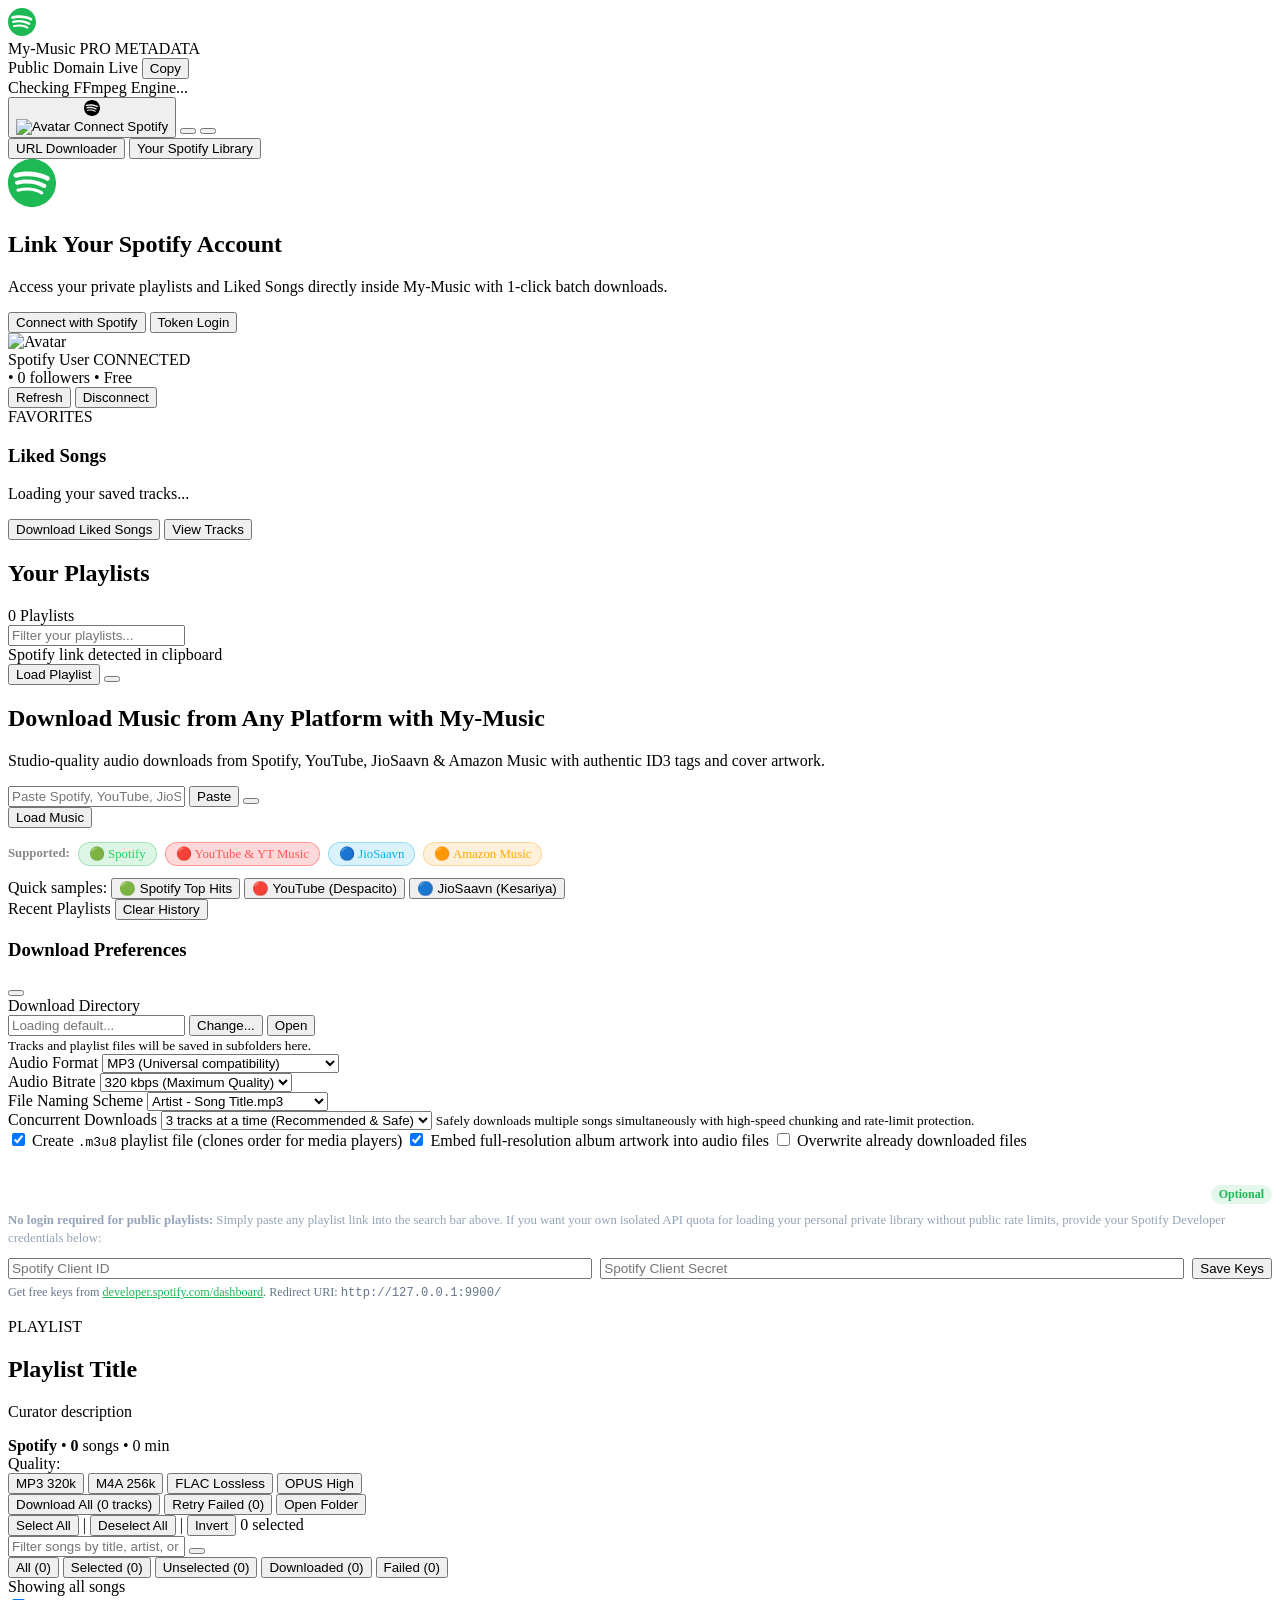
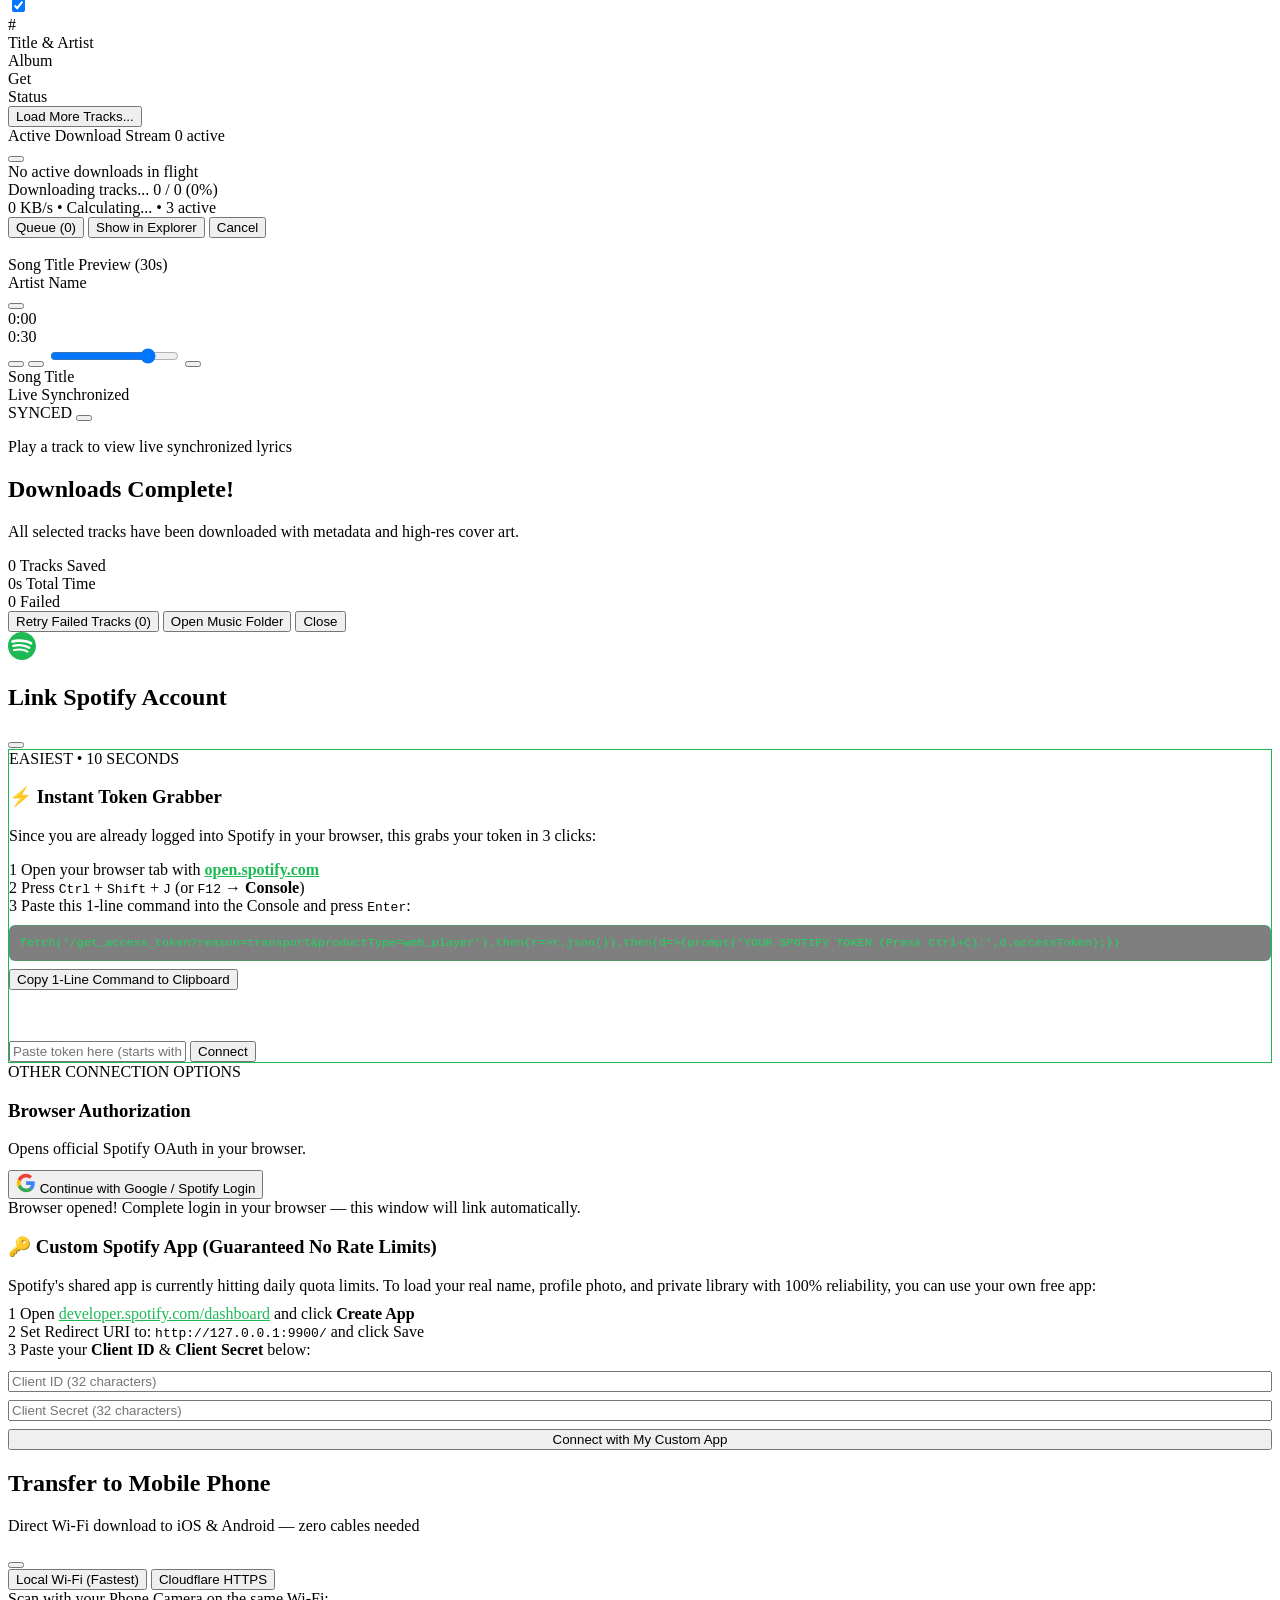
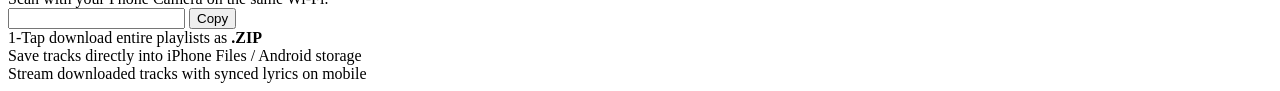
==== frontend/index.html @ ea365c28 "Add custom Spotify Developer credential settings and public playlist rate-limit bypass" ====
<!DOCTYPE html>
<html lang="en">
<head>
  <meta charset="UTF-8">
  <meta name="viewport" content="width=device-width, initial-scale=1.0">
  <title>My-Music — Studio-Grade Music & Playlist Downloader</title>
  <link rel="icon" type="image/jpeg" href="/static/logo.jpg">
  <link rel="stylesheet" href="/static/style.css">
  <link rel="preconnect" href="https://fonts.googleapis.com">
  <link rel="preconnect" href="https://fonts.gstatic.com" crossorigin>
  <link href="https://fonts.googleapis.com/css2?family=Inter:wght@400;500;600;700;800&display=swap" rel="stylesheet">
  <!-- Lucide Icons -->
  <script src="https://unpkg.com/lucide@0.460.0" defer></script>
</head>
<body>
  <div class="app-container">
    
    <!-- Top Navigation Bar -->
    <header class="navbar">
      <div class="brand">
        <div class="brand-icon">
          <svg viewBox="0 0 24 24" width="28" height="28" fill="#1DB954">
            <path d="M12 0C5.373 0 0 5.373 0 12s5.373 12 12 12 12-5.373 12-12S18.627 0 12 0zm5.521 17.34c-.24.37-.73.49-1.1.25-3.01-1.84-6.8-2.26-11.26-1.24-.42.1-.84-.16-.94-.58-.1-.42.16-.84.58-.94 4.88-1.12 9.07-.64 12.47 1.41.37.24.49.73.25 1.1zm1.48-3.31c-.3.46-.92.61-1.38.31-3.46-2.13-8.73-2.75-12.82-1.51-.52.16-1.07-.14-1.23-.66-.16-.52.14-1.07.66-1.23 4.67-1.42 10.49-.72 14.46 1.71.46.3.61.92.31 1.38zm.13-3.45C15.02 8.35 8.24 8.12 4.3 9.32c-.63.19-1.3-.17-1.49-.8-.19-.63.17-1.3.8-1.49 4.54-1.38 12.01-1.11 16.66 1.65.57.34.76 1.08.42 1.65-.34.57-1.08.76-1.65.42z"/>
          </svg>
        </div>
        <div class="brand-text">
          <span class="brand-title">My-Music</span>
          <span class="brand-badge">PRO METADATA</span>
        </div>
      </div>

      <div class="nav-status">
        <div id="public-url-badge" class="status-pill ready hidden" title="Public domain accessible from any device">
          <i data-lucide="globe"></i>
          <span id="public-url-text">Public Domain Live</span>
          <button type="button" id="btn-copy-public-url" class="btn-text-action" title="Copy Public URL">Copy</button>
        </div>
        <div id="ffmpeg-badge" class="status-pill">
          <span class="status-dot"></span>
          <span id="ffmpeg-status-text">Checking FFmpeg Engine...</span>
        </div>
        <button id="btn-spotify-account" class="btn-spotify-pill" title="Spotify Account" aria-label="Spotify Account">
          <div class="spotify-pill-icon">
            <svg viewBox="0 0 24 24" width="16" height="16" fill="currentColor">
              <path d="M12 0C5.373 0 0 5.373 0 12s5.373 12 12 12 12-5.373 12-12S18.627 0 12 0zm5.521 17.34c-.24.37-.73.49-1.1.25-3.01-1.84-6.8-2.26-11.26-1.24-.42.1-.84-.16-.94-.58-.1-.42.16-.84.58-.94 4.88-1.12 9.07-.64 12.47 1.41.37.24.49.73.25 1.1zm1.48-3.31c-.3.46-.92.61-1.38.31-3.46-2.13-8.73-2.75-12.82-1.51-.52.16-1.07-.14-1.23-.66-.16-.52.14-1.07.66-1.23 4.67-1.42 10.49-.72 14.46 1.71.46.3.61.92.31 1.38zm.13-3.45C15.02 8.35 8.24 8.12 4.3 9.32c-.63.19-1.3-.17-1.49-.8-.19-.63.17-1.3.8-1.49 4.54-1.38 12.01-1.11 16.66 1.65.57.34.76 1.08.42 1.65-.34.57-1.08.76-1.65.42z"/>
            </svg>
          </div>
          <img id="spotify-nav-avatar" class="spotify-nav-avatar hidden" src="" alt="Avatar" />
          <span id="spotify-user-name">Connect Spotify</span>
        </button>
        <button id="btn-mobile-transfer" class="btn-icon" title="Transfer to Mobile via QR" aria-label="Transfer to Mobile">
          <i data-lucide="smartphone"></i>
        </button>
        <button id="btn-settings-toggle" class="btn-icon" title="Preferences" aria-label="Preferences">
          <i data-lucide="settings"></i>
        </button>
      </div>
    </header>

    <!-- Main Content Area -->
    <main class="main-content">

      <!-- Navigation Tabs (Search vs Library) -->
      <div class="nav-tabs-wrapper">
        <div class="nav-tabs">
          <button type="button" id="tab-search" class="nav-tab active">
            <i data-lucide="search"></i> URL Downloader
          </button>
          <button type="button" id="tab-library" class="nav-tab">
            <i data-lucide="library"></i> Your Spotify Library
            <span id="library-status-badge" class="badge-dot hidden"></span>
          </button>
        </div>
      </div>

      <!-- Spotify Library Dashboard Section -->
      <section id="library-section" class="library-section hidden">
        <!-- Logged Out View -->
        <div id="library-logged-out" class="library-card-auth card">
          <div class="auth-card-icon">
            <svg viewBox="0 0 24 24" width="48" height="48" fill="#1DB954">
              <path d="M12 0C5.373 0 0 5.373 0 12s5.373 12 12 12 12-5.373 12-12S18.627 0 12 0zm5.521 17.34c-.24.37-.73.49-1.1.25-3.01-1.84-6.8-2.26-11.26-1.24-.42.1-.84-.16-.94-.58-.1-.42.16-.84.58-.94 4.88-1.12 9.07-.64 12.47 1.41.37.24.49.73.25 1.1zm1.48-3.31c-.3.46-.92.61-1.38.31-3.46-2.13-8.73-2.75-12.82-1.51-.52.16-1.07-.14-1.23-.66-.16-.52.14-1.07.66-1.23 4.67-1.42 10.49-.72 14.46 1.71.46.3.61.92.31 1.38zm.13-3.45C15.02 8.35 8.24 8.12 4.3 9.32c-.63.19-1.3-.17-1.49-.8-.19-.63.17-1.3.8-1.49 4.54-1.38 12.01-1.11 16.66 1.65.57.34.76 1.08.42 1.65-.34.57-1.08.76-1.65.42z"/>
            </svg>
          </div>
          <h2 class="auth-card-title">Link Your Spotify Account</h2>
          <p class="auth-card-desc">Access your private playlists and Liked Songs directly inside My-Music with 1-click batch downloads.</p>
          <div class="auth-card-actions">
            <button type="button" id="btn-library-connect" class="btn btn-spotify btn-large">
              <i data-lucide="log-in"></i> Connect with Spotify
            </button>
            <button type="button" id="btn-library-manual-auth" class="btn btn-secondary">
              <i data-lucide="key"></i> Token Login
            </button>
          </div>
        </div>

        <!-- Logged In Library View -->
        <div id="library-logged-in" class="library-dashboard hidden">
          <!-- User Profile Banner -->
          <div class="user-profile-banner card">
            <div class="user-profile-left">
              <img id="user-avatar" class="user-avatar" src="" alt="Avatar" />
              <div class="user-meta">
                <div class="user-name-row">
                  <span id="user-display-name" class="user-display-name">Spotify User</span>
                  <span id="user-badge" class="badge-status-green">CONNECTED</span>
                </div>
                <div class="user-submeta">
                  <span id="user-email"></span>
                  <span class="meta-dot">•</span>
                  <span id="user-followers">0 followers</span>
                  <span class="meta-dot">•</span>
                  <span id="user-product" class="badge-mini">Free</span>
                </div>
              </div>
            </div>
            <div class="user-profile-actions">
              <button type="button" id="btn-refresh-library" class="btn btn-secondary btn-sm" title="Refresh Library">
                <i data-lucide="refresh-cw"></i> Refresh
              </button>
              <button type="button" id="btn-spotify-logout" class="btn btn-outline-danger btn-sm" title="Disconnect Account">
                <i data-lucide="log-out"></i> Disconnect
              </button>
            </div>
          </div>

          <!-- Liked Songs Spotlight Card -->
          <div class="liked-songs-card card">
            <div class="liked-songs-glow"></div>
            <div class="liked-songs-content">
              <div class="liked-songs-icon-box">
                <i data-lucide="heart" class="liked-heart-icon"></i>
              </div>
              <div class="liked-songs-info">
                <span class="liked-badge">FAVORITES</span>
                <h3 class="liked-title">Liked Songs</h3>
                <p id="liked-count-text" class="liked-desc">Loading your saved tracks...</p>
              </div>
            </div>
            <div class="liked-songs-actions">
              <button type="button" id="btn-download-liked" class="btn btn-spotify btn-large" title="Download all Liked Songs">
                <i data-lucide="arrow-down-circle"></i> Download Liked Songs
              </button>
              <button type="button" id="btn-inspect-liked" class="btn btn-secondary" title="View track list">
                <i data-lucide="list"></i> View Tracks
              </button>
            </div>
          </div>

          <!-- User Playlists Section -->
          <div class="library-playlists-header">
            <div class="section-heading">
              <h2 class="library-section-title">Your Playlists</h2>
              <span id="library-playlists-count" class="badge-pill">0 Playlists</span>
            </div>
            <div class="library-search-box">
              <i data-lucide="search" class="lib-search-icon"></i>
              <input type="text" id="library-filter-input" placeholder="Filter your playlists..." />
            </div>
          </div>

          <!-- Playlists Grid -->
          <div id="library-playlists-grid" class="library-playlists-grid">
            <!-- Dynamically populated -->
          </div>
        </div>
      </section>

      <!-- Input Section -->
      <section id="search-section" class="search-section">
        <!-- Auto-Detected Clipboard Banner -->
        <div id="clipboard-banner" class="clipboard-banner card hidden">
          <div class="clipboard-banner-left">
            <i data-lucide="sparkles" class="clipboard-icon"></i>
            <div class="clipboard-banner-text-col">
              <span class="clipboard-title">Spotify link detected in clipboard</span>
              <span id="clipboard-url-preview" class="clipboard-url"></span>
            </div>
          </div>
          <div class="clipboard-banner-actions">
            <button type="button" id="btn-clipboard-load" class="btn btn-primary btn-sm">
              <i data-lucide="arrow-down-circle"></i> Load Playlist
            </button>
            <button type="button" id="btn-clipboard-dismiss" class="btn-icon btn-sm" title="Dismiss" aria-label="Dismiss notification">
              <i data-lucide="x"></i>
            </button>
          </div>
        </div>

        <div class="search-box-card">
          <h1 class="search-headline">Download Music from Any Platform with My-Music</h1>
          <p class="search-subhead">Studio-quality audio downloads from Spotify, YouTube, JioSaavn & Amazon Music with authentic ID3 tags and cover artwork.</p>
          
          <form id="fetch-form" class="url-input-container">
            <div class="input-wrapper">
              <i data-lucide="link" class="input-icon"></i>
              <input 
                type="text" 
                id="playlist-url" 
                placeholder="Paste Spotify, YouTube, JioSaavn, or Amazon Music link..."
                autocomplete="off"
                aria-label="Spotify, YouTube, JioSaavn, or Amazon Music link"
                required
              />
              <button type="button" id="btn-paste-clipboard" class="btn-input-action" title="Paste Music URL from Clipboard">
                <i data-lucide="clipboard"></i> Paste
              </button>
              <button type="button" id="btn-clear-url" class="btn-clear hidden" title="Clear">
                <i data-lucide="x"></i>
              </button>
            </div>
            <button type="submit" id="btn-fetch" class="btn btn-primary">
              <span class="btn-text">Load Music</span>
              <div class="spinner hidden" id="fetch-spinner"></div>
            </button>
          </form>

          <div class="supported-platforms-bar" style="display: flex; gap: 8px; flex-wrap: wrap; margin-top: 14px; align-items: center; font-size: 0.8rem; color: #888;">
            <span style="font-weight: 600;">Supported:</span>
            <span class="platform-chip" style="background: rgba(29, 185, 84, 0.15); color: #1ed760; border: 1px solid rgba(29, 185, 84, 0.3); padding: 3px 10px; border-radius: 12px; font-weight: 500;">🟢 Spotify</span>
            <span class="platform-chip" style="background: rgba(255, 0, 0, 0.15); color: #ff5555; border: 1px solid rgba(255, 0, 0, 0.3); padding: 3px 10px; border-radius: 12px; font-weight: 500;">🔴 YouTube & YT Music</span>
            <span class="platform-chip" style="background: rgba(0, 168, 225, 0.15); color: #00b4f0; border: 1px solid rgba(0, 168, 225, 0.3); padding: 3px 10px; border-radius: 12px; font-weight: 500;">🔵 JioSaavn</span>
            <span class="platform-chip" style="background: rgba(255, 153, 0, 0.15); color: #ffaa00; border: 1px solid rgba(255, 153, 0, 0.3); padding: 3px 10px; border-radius: 12px; font-weight: 500;">🟠 Amazon Music</span>
          </div>

          <div class="quick-examples" style="margin-top: 12px;">
            <span>Quick samples:</span>
            <button type="button" class="btn-chip" data-url="https://open.spotify.com/playlist/37i9dQZF1DXcBWIGoYBM5M">🟢 Spotify Top Hits</button>
            <button type="button" class="btn-chip" data-url="https://www.youtube.com/watch?v=kJQP7kiw5Fk">🔴 YouTube (Despacito)</button>
            <button type="button" class="btn-chip" data-url="https://www.jiosaavn.com/album/kesariya-lofi-flip/Oi120RPXw-E_">🔵 JioSaavn (Kesariya)</button>
          </div>

          <!-- Recent Playlists History -->
          <div id="recent-section" class="recent-section hidden">
            <div class="recent-header">
              <span class="recent-title"><i data-lucide="history"></i> Recent Playlists</span>
              <button type="button" id="btn-clear-recent" class="btn-text-action">Clear History</button>
            </div>
            <div id="recent-grid" class="recent-grid">
              <!-- Dynamically populated from localStorage -->
            </div>
          </div>
        </div>
      </section>

      <!-- Preferences / Settings Panel (Collapsible) -->
      <section id="settings-panel" class="settings-panel card hidden">
        <div class="settings-header">
          <h3><i data-lucide="sliders"></i> Download Preferences</h3>
          <button id="btn-close-settings" class="btn-icon" title="Close Settings" aria-label="Close Settings"><i data-lucide="x"></i></button>
        </div>
        <div class="settings-grid">
          <div class="form-group">
            <label for="setting-outdir">Download Directory</label>
            <div class="dir-picker-row">
              <input type="text" id="setting-outdir" placeholder="Loading default..." />
              <button type="button" id="btn-browse-folder" class="btn btn-secondary" title="Pick destination folder with Windows dialog">
                <i data-lucide="folder-search"></i> Change...
              </button>
              <button type="button" id="btn-open-dir" class="btn btn-secondary" title="Reveal in Windows Explorer">
                <i data-lucide="folder-open"></i> Open
              </button>
            </div>
            <small>Tracks and playlist files will be saved in subfolders here.</small>
          </div>

          <div class="form-group">
            <label for="setting-format">Audio Format</label>
            <select id="setting-format">
              <option value="mp3" selected>MP3 (Universal compatibility)</option>
              <option value="m4a">M4A / AAC (Apple & Mobile friendly)</option>
              <option value="flac">FLAC (Lossless Source)</option>
              <option value="opus">OPUS (Modern & efficient)</option>
            </select>
          </div>

          <div class="form-group">
            <label for="setting-bitrate">Audio Bitrate</label>
            <select id="setting-bitrate">
              <option value="320" selected>320 kbps (Maximum Quality)</option>
              <option value="256">256 kbps (High Quality)</option>
              <option value="192">192 kbps (Standard Quality)</option>
              <option value="128">128 kbps (Compact)</option>
            </select>
          </div>

          <div class="form-group">
            <label for="setting-naming">File Naming Scheme</label>
            <select id="setting-naming">
              <option value="{artist} - {title}" selected>Artist - Song Title.mp3</option>
              <option value="{track_number} - {artist} - {title}">01 - Artist - Song Title.mp3</option>
            </select>
          </div>

          <div class="form-group">
            <label for="setting-concurrency">Concurrent Downloads</label>
            <select id="setting-concurrency">
              <option value="1">1 track at a time (Sequential)</option>
              <option value="2">2 tracks at a time</option>
              <option value="3" selected>3 tracks at a time (Recommended & Safe)</option>
              <option value="4">4 tracks at a time (Fast)</option>
              <option value="5">5 tracks at a time (Very Fast)</option>
              <option value="6">6 tracks at a time (Ultra Fast)</option>
            </select>
            <small>Safely downloads multiple songs simultaneously with high-speed chunking and rate-limit protection.</small>
          </div>
        </div>

        <div class="settings-toggles">
          <label class="checkbox-label">
            <input type="checkbox" id="toggle-m3u8" checked>
            <span>Create <code>.m3u8</code> playlist file (clones order for media players)</span>
          </label>
          <label class="checkbox-label">
            <input type="checkbox" id="toggle-artwork" checked>
            <span>Embed full-resolution album artwork into audio files</span>
          </label>
          <label class="checkbox-label">
            <input type="checkbox" id="toggle-overwrite">
            <span>Overwrite already downloaded files</span>
          </label>
        </div>
        <!-- Spotify Developer API Credentials (Optional - Bypasses Rate Limits) -->
        <div class="settings-credentials-section" style="margin-top: 18px; padding-top: 16px; border-top: 1px solid rgba(255, 255, 255, 0.08);">
          <div style="display: flex; align-items: center; justify-content: space-between; margin-bottom: 8px;">
            <label style="font-weight: 600; font-size: 0.92rem; color: #fff; display: flex; align-items: center; gap: 6px;">
              <i data-lucide="key" style="width: 16px; height: 16px; color: #1db954;"></i> Custom Spotify Developer Credentials
            </label>
            <span style="font-size: 0.75rem; color: #1db954; background: rgba(29, 185, 84, 0.12); padding: 2px 8px; border-radius: 12px; font-weight: 600;">Optional</span>
          </div>
          <p style="font-size: 0.8rem; color: #94a3b8; margin: 0 0 10px; line-height: 1.4;">
            <strong>No login required for public playlists:</strong> Simply paste any playlist link into the search bar above. If you want your own isolated API quota for loading your personal private library without public rate limits, provide your Spotify Developer credentials below:
          </p>
          <div style="display: grid; grid-template-columns: 1fr 1fr auto; gap: 8px; align-items: center;">
            <input type="text" id="setting-spotify-client-id" placeholder="Spotify Client ID" autocomplete="off" style="font-size: 0.85rem;" />
            <input type="password" id="setting-spotify-client-secret" placeholder="Spotify Client Secret" autocomplete="off" style="font-size: 0.85rem;" />
            <button type="button" id="btn-save-spotify-creds" class="btn btn-secondary btn-sm" style="white-space: nowrap;">
              <i data-lucide="check"></i> Save Keys
            </button>
          </div>
          <small style="display: block; margin-top: 6px; color: #64748b; font-size: 0.76rem;">
            Get free keys from <a href="https://developer.spotify.com/dashboard" target="_blank" style="color: #1db954; text-decoration: underline;">developer.spotify.com/dashboard</a>. Redirect URI: <code>http://127.0.0.1:9900/</code>
          </small>
        </div>
      </section>

      <!-- Skeleton Shimmer Loading Placeholder -->
      <section id="skeleton-section" class="skeleton-section card hidden">
        <div class="skeleton-header">
          <div class="skeleton-box skeleton-cover shimmer"></div>
          <div class="skeleton-meta">
            <div class="skeleton-box skeleton-badge shimmer"></div>
            <div class="skeleton-box skeleton-title shimmer"></div>
            <div class="skeleton-box skeleton-desc shimmer"></div>
            <div class="skeleton-box skeleton-meta-row shimmer"></div>
          </div>
        </div>
        <div class="skeleton-tracks">
          <div class="skeleton-row shimmer"></div>
          <div class="skeleton-row shimmer"></div>
          <div class="skeleton-row shimmer"></div>
          <div class="skeleton-row shimmer"></div>
          <div class="skeleton-row shimmer"></div>
        </div>
      </section>

      <!-- Playlist Preview & Track List Section -->
      <section id="playlist-section" class="playlist-section hidden">
        
        <!-- Playlist Banner Header -->
        <div class="playlist-header card">
          <div class="playlist-cover-wrapper">
            <img id="pl-cover" src="data:image/svg+xml,%3Csvg xmlns='http://www.w3.org/2000/svg' width='1' height='1'%3E%3C/svg%3E" alt="Cover Artwork" class="playlist-cover" />
            <div class="cover-overlay">
              <i data-lucide="music"></i>
            </div>
          </div>
          
          <div class="playlist-info">
            <span id="pl-type" class="pl-type-badge">PLAYLIST</span>
            <h2 id="pl-title" class="pl-title">Playlist Title</h2>
            <p id="pl-desc" class="pl-desc">Curator description</p>
            
            <div class="pl-meta">
              <span class="author"><i data-lucide="user"></i> <strong id="pl-author">Spotify</strong></span>
              <span class="separator">•</span>
              <span class="count"><i data-lucide="list-music"></i> <strong id="pl-count">0</strong> songs</span>
              <span class="separator">•</span>
              <span class="duration"><i data-lucide="clock"></i> <span id="pl-duration">0 min</span></span>
            </div>

            <!-- Quick Quality Switcher Pills -->
            <div class="quick-quality-bar">
              <span class="quick-quality-label"><i data-lucide="sparkles"></i> Quality:</span>
              <div class="quality-pills" id="quality-pills">
                <button type="button" class="pill-btn active" data-format="mp3" data-bitrate="320">MP3 320k</button>
                <button type="button" class="pill-btn" data-format="m4a" data-bitrate="256">M4A 256k</button>
                <button type="button" class="pill-btn" data-format="flac" data-bitrate="320">FLAC Lossless</button>
                <button type="button" class="pill-btn" data-format="opus" data-bitrate="256">OPUS High</button>
              </div>
            </div>

            <div class="pl-actions">
              <button id="btn-start-download" class="btn btn-success btn-large">
                <i data-lucide="download"></i>
                <span id="download-btn-label">Download All (0 tracks)</span>
              </button>

              <button id="btn-retry-failed" class="btn btn-warning hidden" title="Retry downloading failed tracks">
                <i data-lucide="refresh-cw"></i> Retry Failed (<span id="pl-failed-count">0</span>)
              </button>
              
              <button id="btn-open-folder" class="btn btn-secondary" title="Open Destination Folder">
                <i data-lucide="folder"></i> Open Folder
              </button>

              <div class="select-controls">
                <button type="button" id="btn-select-all" class="btn-text-action">Select All</button>
                <span class="separator">|</span>
                <button type="button" id="btn-deselect-all" class="btn-text-action">Deselect All</button>
                <span class="separator">|</span>
                <button type="button" id="btn-invert-select" class="btn-text-action">Invert</button>
                <span class="selection-pill" id="selection-summary-pill">0 selected</span>
              </div>
            </div>
          </div>
        </div>

        <!-- In-Playlist Search & Filter Bar -->
        <div class="filter-controls-bar">
          <div class="filter-input-wrapper">
            <i data-lucide="search" class="filter-icon"></i>
            <input 
              type="text" 
              id="track-filter-input" 
              placeholder="Filter songs by title, artist, or album..." 
              autocomplete="off" 
              aria-label="Filter songs by title, artist, or album"
            />
            <button type="button" id="btn-clear-filter" class="btn-clear hidden" title="Clear filter" aria-label="Clear song filter">
              <i data-lucide="x"></i>
            </button>
          </div>
          <div class="filter-quick-chips" id="filter-quick-chips">
            <button type="button" class="filter-chip active" data-filter="all">All (<span id="chip-all-count">0</span>)</button>
            <button type="button" class="filter-chip" data-filter="selected">Selected (<span id="chip-selected-count">0</span>)</button>
            <button type="button" class="filter-chip" data-filter="unselected">Unselected (<span id="chip-unselected-count">0</span>)</button>
            <button type="button" class="filter-chip" data-filter="downloaded">Downloaded (<span id="chip-done-count">0</span>)</button>
            <button type="button" class="filter-chip" data-filter="failed">Failed (<span id="chip-failed-count">0</span>)</button>
          </div>
          <div class="filter-stats">
            <span id="filter-counter" class="filter-counter-badge">Showing all songs</span>
          </div>
        </div>

        <!-- Tracks Table -->
        <div class="tracks-card card">
          <div class="tracks-table-header">
            <div class="col-check">
              <input type="checkbox" id="check-all" checked title="Toggle all" aria-label="Select or deselect all tracks" />
            </div>
            <div class="col-num">#</div>
            <div class="col-title">Title & Artist</div>
            <div class="col-album">Album</div>
            <div class="col-dur"><i data-lucide="clock"></i></div>
            <div class="col-actions">Get</div>
            <div class="col-status">Status</div>
          </div>

          <div id="tracks-list" class="tracks-list">
            <!-- Dynamically populated rows -->
          </div>

          <div id="tracks-sentinel" class="tracks-sentinel hidden">
            <button type="button" id="btn-load-more" class="btn btn-secondary btn-sm">
              <i data-lucide="chevrons-down"></i> Load More Tracks...
            </button>
          </div>
        </div>

      </section>

    </main>

    <!-- Expandable Live Queue Drawer -->
    <div id="queue-drawer" class="queue-drawer card hidden">
      <div class="queue-header">
        <div class="queue-heading">
          <i data-lucide="layers"></i>
          <span>Active Download Stream</span>
          <span class="queue-badge" id="queue-active-count">0 active</span>
        </div>
        <button type="button" id="btn-close-queue" class="btn-icon" title="Hide Queue" aria-label="Close Live Queue Drawer"><i data-lucide="chevron-down"></i></button>
      </div>
      <div id="queue-items-container" class="queue-items-container">
        <div class="queue-empty" id="queue-empty-msg">No active downloads in flight</div>
      </div>
    </div>

    <!-- Floating Live Download Bar -->
    <footer id="download-bar" class="download-bar hidden">
      <div class="bar-content">
        <div class="bar-left">
          <div class="pulse-indicator"></div>
          <div class="bar-details">
            <div class="bar-title">
              <span id="bar-status-text">Downloading tracks...</span>
              <span id="bar-progress-text" class="bar-counter">0 / 0 (0%)</span>
            </div>
            <div class="bar-metrics-row">
              <span id="bar-speed" class="bar-metric"><i data-lucide="zap"></i> <span id="bar-speed-val">0 KB/s</span></span>
              <span class="bar-metric-sep">•</span>
              <span id="bar-eta" class="bar-metric"><i data-lucide="timer"></i> <span id="bar-eta-val">Calculating...</span></span>
              <span class="bar-metric-sep">•</span>
              <span id="bar-streams" class="bar-metric"><i data-lucide="layers"></i> <span id="bar-streams-val">3 active</span></span>
            </div>
            <div class="progress-track">
              <div id="bar-progress-fill" class="progress-fill" style="width: 0%"></div>
            </div>
          </div>
        </div>

        <div class="bar-right">
          <button id="btn-bar-toggle-queue" class="btn btn-secondary btn-sm" title="Toggle Live Queue">
            <i data-lucide="layers"></i> Queue (<span id="btn-queue-count">0</span>)
          </button>
          <button id="btn-bar-open-folder" class="btn btn-secondary btn-sm" title="Open Destination Folder">
            <i data-lucide="folder"></i> Show in Explorer
          </button>
          <button id="btn-bar-cancel" class="btn btn-danger btn-sm" title="Cancel Active Downloads">
            <i data-lucide="x-circle"></i> Cancel
          </button>
        </div>
      </div>
    </footer>

    <!-- Floating Audio Preview Mini-Player -->
    <div id="mini-player" class="mini-player card hidden">
      <div class="mini-player-track">
        <img id="mp-cover" src="data:image/svg+xml,%3Csvg xmlns='http://www.w3.org/2000/svg' width='1' height='1'%3E%3C/svg%3E" alt="Cover" class="mp-cover" />
        <div class="mp-details">
          <div class="mp-title-row">
            <span id="mp-title" class="mp-title">Song Title</span>
            <span id="mp-quality-badge" class="badge-status queued">Preview (30s)</span>
          </div>
          <div id="mp-artist" class="mp-artist">Artist Name</div>
        </div>
      </div>
      <div class="mp-center-controls">
        <button id="mp-btn-play" class="btn-icon btn-mp-play" aria-label="Play or Pause"><i data-lucide="pause"></i></button>
        <div class="mp-timeline">
          <span id="mp-current-time" class="mp-time">0:00</span>
          <div class="mp-progress-bar" id="mp-progress-bar">
            <div id="mp-progress-fill" class="mp-progress-fill" style="width: 0%"></div>
          </div>
          <span id="mp-total-time" class="mp-time">0:30</span>
        </div>
      </div>
      <div class="mp-right-controls">
        <div class="equalizer-bars" id="equalizer-bars">
          <span></span><span></span><span></span><span></span>
        </div>
        <button id="mp-btn-lyrics" class="btn-icon" title="Karaoke Synced Lyrics" aria-label="Toggle Lyrics"><i data-lucide="mic-2"></i></button>
        <button id="mp-btn-mute" class="btn-icon" title="Mute / Unmute" aria-label="Mute or Unmute"><i data-lucide="volume-2"></i></button>
        <input type="range" id="mp-volume" min="0" max="1" step="0.05" value="0.8" class="mp-slider" title="Volume" aria-label="Audio Volume" />
        <button id="mp-btn-close" class="btn-icon" title="Close Preview" aria-label="Close Preview Player"><i data-lucide="x"></i></button>
      </div>
    </div>

    <!-- Glassmorphic Karaoke Synced Lyrics Drawer -->
    <div id="lyrics-drawer" class="lyrics-drawer card hidden">
      <div class="lyrics-drawer-header">
        <div class="lyrics-header-info">
          <i data-lucide="mic-2" class="lyrics-header-icon"></i>
          <div>
            <div id="lyrics-track-title" class="lyrics-title">Song Title</div>
            <div id="lyrics-track-artist" class="lyrics-artist">Live Synchronized</div>
          </div>
        </div>
        <div class="lyrics-header-actions">
          <span id="lyrics-source-badge" class="badge-status completed">SYNCED</span>
          <button type="button" id="btn-close-lyrics" class="btn-icon" title="Close Lyrics" aria-label="Close Lyrics"><i data-lucide="x"></i></button>
        </div>
      </div>
      <div id="lyrics-lines-container" class="lyrics-lines-container">
        <div class="lyrics-empty-state">
          <i data-lucide="music-2"></i>
          <p>Play a track to view live synchronized lyrics</p>
        </div>
      </div>
    </div>

    <!-- Download Completion Celebration Modal -->
    <div id="completion-modal" class="modal-overlay hidden" role="dialog" aria-modal="true" aria-labelledby="modal-title">
      <div class="modal-card card">
        <div class="modal-icon-success">
          <i data-lucide="check-circle-2"></i>
        </div>
        <h2 id="modal-title" class="modal-title">Downloads Complete!</h2>
        <p id="modal-summary-text" class="modal-desc">All selected tracks have been downloaded with metadata and high-res cover art.</p>
        
        <div class="modal-stats-grid">
          <div class="modal-stat">
            <span class="stat-num" id="modal-stat-count">0</span>
            <span class="stat-label">Tracks Saved</span>
          </div>
          <div class="modal-stat">
            <span class="stat-num" id="modal-stat-time">0s</span>
            <span class="stat-label">Total Time</span>
          </div>
          <div class="modal-stat">
            <span class="stat-num" id="modal-stat-failures">0</span>
            <span class="stat-label">Failed</span>
          </div>
        </div>

        <div class="modal-actions">
          <button id="btn-modal-retry-failed" class="btn btn-warning btn-large hidden">
            <i data-lucide="refresh-cw"></i> Retry Failed Tracks (<span id="modal-failed-count">0</span>)
          </button>
          <button id="btn-modal-open-folder" class="btn btn-success btn-large">
            <i data-lucide="folder-open"></i> Open Music Folder
          </button>
          <button id="btn-modal-close" class="btn btn-secondary">
            Close
          </button>
        </div>
      </div>
    </div>

    <!-- Spotify Connect & Auth Modal -->
    <div id="spotify-auth-modal" class="modal-overlay hidden">
      <div class="modal-card auth-modal-card">
        <div class="modal-header">
          <div class="auth-modal-title-row">
            <svg viewBox="0 0 24 24" width="28" height="28" fill="#1DB954">
              <path d="M12 0C5.373 0 0 5.373 0 12s5.373 12 12 12 12-5.373 12-12S18.627 0 12 0zm5.521 17.34c-.24.37-.73.49-1.1.25-3.01-1.84-6.8-2.26-11.26-1.24-.42.1-.84-.16-.94-.58-.1-.42.16-.84.58-.94 4.88-1.12 9.07-.64 12.47 1.41.37.24.49.73.25 1.1zm1.48-3.31c-.3.46-.92.61-1.38.31-3.46-2.13-8.73-2.75-12.82-1.51-.52.16-1.07-.14-1.23-.66-.16-.52.14-1.07.66-1.23 4.67-1.42 10.49-.72 14.46 1.71.46.3.61.92.31 1.38zm.13-3.45C15.02 8.35 8.24 8.12 4.3 9.32c-.63.19-1.3-.17-1.49-.8-.19-.63.17-1.3.8-1.49 4.54-1.38 12.01-1.11 16.66 1.65.57.34.76 1.08.42 1.65-.34.57-1.08.76-1.65.42z"/>
            </svg>
            <h2 class="modal-title">Link Spotify Account</h2>
          </div>
          <button type="button" id="btn-close-auth-modal" class="btn-icon" title="Close" aria-label="Close modal">
            <i data-lucide="x"></i>
          </button>
        </div>

        <div class="auth-modal-body">
          <!-- Method 1: Instant Browser Token Extractor (Easiest, 100% Works) -->
          <div class="auth-method-card active" style="border: 1px solid #1db954;">
            <div class="auth-method-header">
              <span class="auth-badge-recommended">EASIEST • 10 SECONDS</span>
              <h3 class="auth-method-title">⚡ Instant Token Grabber</h3>
              <p class="auth-method-desc">Since you are already logged into Spotify in your browser, this grabs your token in 3 clicks:</p>
            </div>

            <div class="auth-steps">
              <div class="auth-step">
                <span class="step-num">1</span>
                <span>Open your browser tab with <a href="#" id="link-open-spotify-web" style="color: #1db954; text-decoration: underline; font-weight: 600;">open.spotify.com</a></span>
              </div>
              <div class="auth-step">
                <span class="step-num">2</span>
                <span>Press <kbd>Ctrl</kbd> + <kbd>Shift</kbd> + <kbd>J</kbd> (or <kbd>F12</kbd> &rarr; <strong>Console</strong>)</span>
              </div>
              <div class="auth-step">
                <span class="step-num">3</span>
                <span>Paste this 1-line command into the Console and press <kbd>Enter</kbd>:</span>
              </div>
            </div>

            <div style="margin-top: 10px;">
              <code id="code-token-snippet" style="display: block; padding: 10px; background: rgba(0,0,0,0.5); border: 1px solid rgba(29,185,84,0.4); border-radius: 6px; font-size: 0.74rem; color: #1ed760; word-break: break-all; cursor: pointer;" title="Click to copy snippet">fetch('/get_access_token?reason=transport&productType=web_player').then(r=&gt;r.json()).then(d=&gt;{prompt('YOUR SPOTIFY TOKEN (Press Ctrl+C):',d.accessToken);})</code>
              <button type="button" id="btn-copy-snippet" class="btn btn-secondary btn-block" style="margin-top: 8px;">
                <i data-lucide="copy"></i>
                <span>Copy 1-Line Command to Clipboard</span>
              </button>
            </div>

            <div style="margin-top: 16px; padding-top: 12px; border-top: 1px solid rgba(255,255,255,0.08);">
              <label style="display: block; font-size: 0.82rem; color: #fff; font-weight: 600; margin-bottom: 6px;">
                Paste the copied token here:
              </label>
              <div class="manual-token-input-row">
                <input type="password" id="input-manual-token" placeholder="Paste token here (starts with BQC... or BQA...)" autocomplete="off" />
                <button type="button" id="btn-submit-manual-token" class="btn btn-success">
                  Connect
                </button>
              </div>
            </div>
          </div>

          <div class="auth-divider">
            <span>OTHER CONNECTION OPTIONS</span>
          </div>

          <!-- Method 2: Browser OAuth Login -->
          <div class="auth-method-card">
            <h3 class="auth-method-title">Browser Authorization</h3>
            <p class="auth-method-desc" style="margin-bottom: 12px;">Opens official Spotify OAuth in your browser.</p>
            <div class="auth-actions-stack">
              <button type="button" id="btn-modal-google-login" class="btn btn-google btn-block">
                <svg viewBox="0 0 24 24" width="20" height="20" class="google-icon">
                  <path fill="#4285F4" d="M22.56 12.25c0-.78-.07-1.53-.2-2.25H12v4.26h5.92c-.26 1.37-1.04 2.53-2.21 3.31v2.77h3.57c2.08-1.92 3.28-4.74 3.28-8.09z"/>
                  <path fill="#34A853" d="M12 23c2.97 0 5.46-.98 7.28-2.66l-3.57-2.77c-.98.66-2.23 1.06-3.71 1.06-2.86 0-5.29-1.93-6.16-4.53H2.18v2.84C3.99 20.53 7.7 23 12 23z"/>
                  <path fill="#FBBC05" d="M5.84 14.09c-.22-.66-.35-1.36-.35-2.09s.13-1.43.35-2.09V7.06H2.18C1.43 8.55 1 10.22 1 12s.43 3.45 1.18 4.94l2.85-2.22.81-.63z"/>
                  <path fill="#EA4335" d="M12 5.38c1.62 0 3.06.56 4.21 1.64l3.15-3.15C17.45 2.09 14.97 1 12 1 7.7 1 3.99 3.47 2.18 7.06l3.66 2.84c.87-2.6 3.3-4.52 6.16-4.52z"/>
                </svg>
                <span>Continue with Google / Spotify Login</span>
              </button>
            </div>

            <div id="auth-waiting-banner" class="auth-waiting-banner hidden">
              <div class="spinner-small"></div>
              <span>Browser opened! Complete login in your browser — this window will link automatically.</span>
            </div>
          </div>

          <!-- Method 3: Custom Developer App (Never Rate Limited) -->
          <div class="auth-method-card" style="margin-top: 14px;">
            <h3 class="auth-method-title">🔑 Custom Spotify App (Guaranteed No Rate Limits)</h3>
            <p class="auth-method-desc" style="margin-bottom: 10px;">
              Spotify's shared app is currently hitting daily quota limits. To load your real name, profile photo, and private library with 100% reliability, you can use your own free app:
            </p>
            <div class="auth-steps">
              <div class="auth-step">
                <span class="step-num">1</span>
                <span>Open <a href="https://developer.spotify.com/dashboard" target="_blank" style="color: #1db954; text-decoration: underline;">developer.spotify.com/dashboard</a> and click <strong>Create App</strong></span>
              </div>
              <div class="auth-step">
                <span class="step-num">2</span>
                <span>Set Redirect URI to: <code>http://127.0.0.1:9900/</code> and click Save</span>
              </div>
              <div class="auth-step">
                <span class="step-num">3</span>
                <span>Paste your <strong>Client ID</strong> & <strong>Client Secret</strong> below:</span>
              </div>
            </div>
            <div style="display: flex; flex-direction: column; gap: 8px; margin-top: 12px;">
              <input type="text" id="input-custom-client-id" placeholder="Client ID (32 characters)" autocomplete="off" />
              <input type="password" id="input-custom-client-secret" placeholder="Client Secret (32 characters)" autocomplete="off" />
              <button type="button" id="btn-custom-client-login" class="btn btn-spotify btn-block">
                <span>Connect with My Custom App</span>
              </button>
            </div>
          </div>
        </div>
      </div>
    </div>

    <!-- Mobile Transfer & QR Modal -->
    <div id="mobile-transfer-modal" class="modal-overlay hidden" role="dialog" aria-modal="true" aria-labelledby="mobile-modal-title">
      <div class="modal-card mobile-modal-card">
        <div class="modal-header">
          <div class="auth-modal-title-row">
            <i data-lucide="smartphone" class="mobile-modal-icon"></i>
            <div>
              <h2 id="mobile-modal-title" class="modal-title">Transfer to Mobile Phone</h2>
              <p class="modal-subtitle">Direct Wi-Fi download to iOS & Android — zero cables needed</p>
            </div>
          </div>
          <button type="button" id="btn-close-mobile-modal" class="btn-icon" title="Close" aria-label="Close modal">
            <i data-lucide="x"></i>
          </button>
        </div>

        <div class="mobile-modal-body">
          <div class="qr-mode-tabs">
            <button type="button" id="tab-qr-lan" class="qr-tab active">
              <i data-lucide="wifi"></i> Local Wi-Fi (Fastest)
            </button>
            <button type="button" id="tab-qr-tunnel" class="qr-tab">
              <i data-lucide="globe"></i> Cloudflare HTTPS
            </button>
          </div>

          <div class="qr-display-card">
            <div id="qr-code-wrapper" class="qr-code-wrapper">
              <div class="spinner"></div>
            </div>
            <div class="qr-link-info">
              <span class="qr-instructions">Scan with your Phone Camera on the same Wi-Fi:</span>
              <div class="qr-url-row">
                <input type="text" id="mobile-transfer-url" readonly class="qr-url-input" />
                <button type="button" id="btn-copy-mobile-url" class="btn btn-secondary btn-sm" title="Copy URL">
                  <i data-lucide="copy"></i> Copy
                </button>
              </div>
            </div>
          </div>

          <div class="mobile-transfer-features">
            <div class="mobile-feature-item">
              <i data-lucide="package"></i>
              <span>1-Tap download entire playlists as <b>.ZIP</b></span>
            </div>
            <div class="mobile-feature-item">
              <i data-lucide="download"></i>
              <span>Save tracks directly into iPhone Files / Android storage</span>
            </div>
            <div class="mobile-feature-item">
              <i data-lucide="mic-2"></i>
              <span>Stream downloaded tracks with synced lyrics on mobile</span>
            </div>
          </div>
        </div>
      </div>
    </div>

    <!-- Toast Notification Container -->
    <div id="toast-container" class="toast-container"></div>

    <!-- Audio Player Preview (Hidden) -->
    <audio id="audio-preview-player" preload="none"></audio>

  </div>

  <script src="/static/app.js"></script>
</body>
</html>
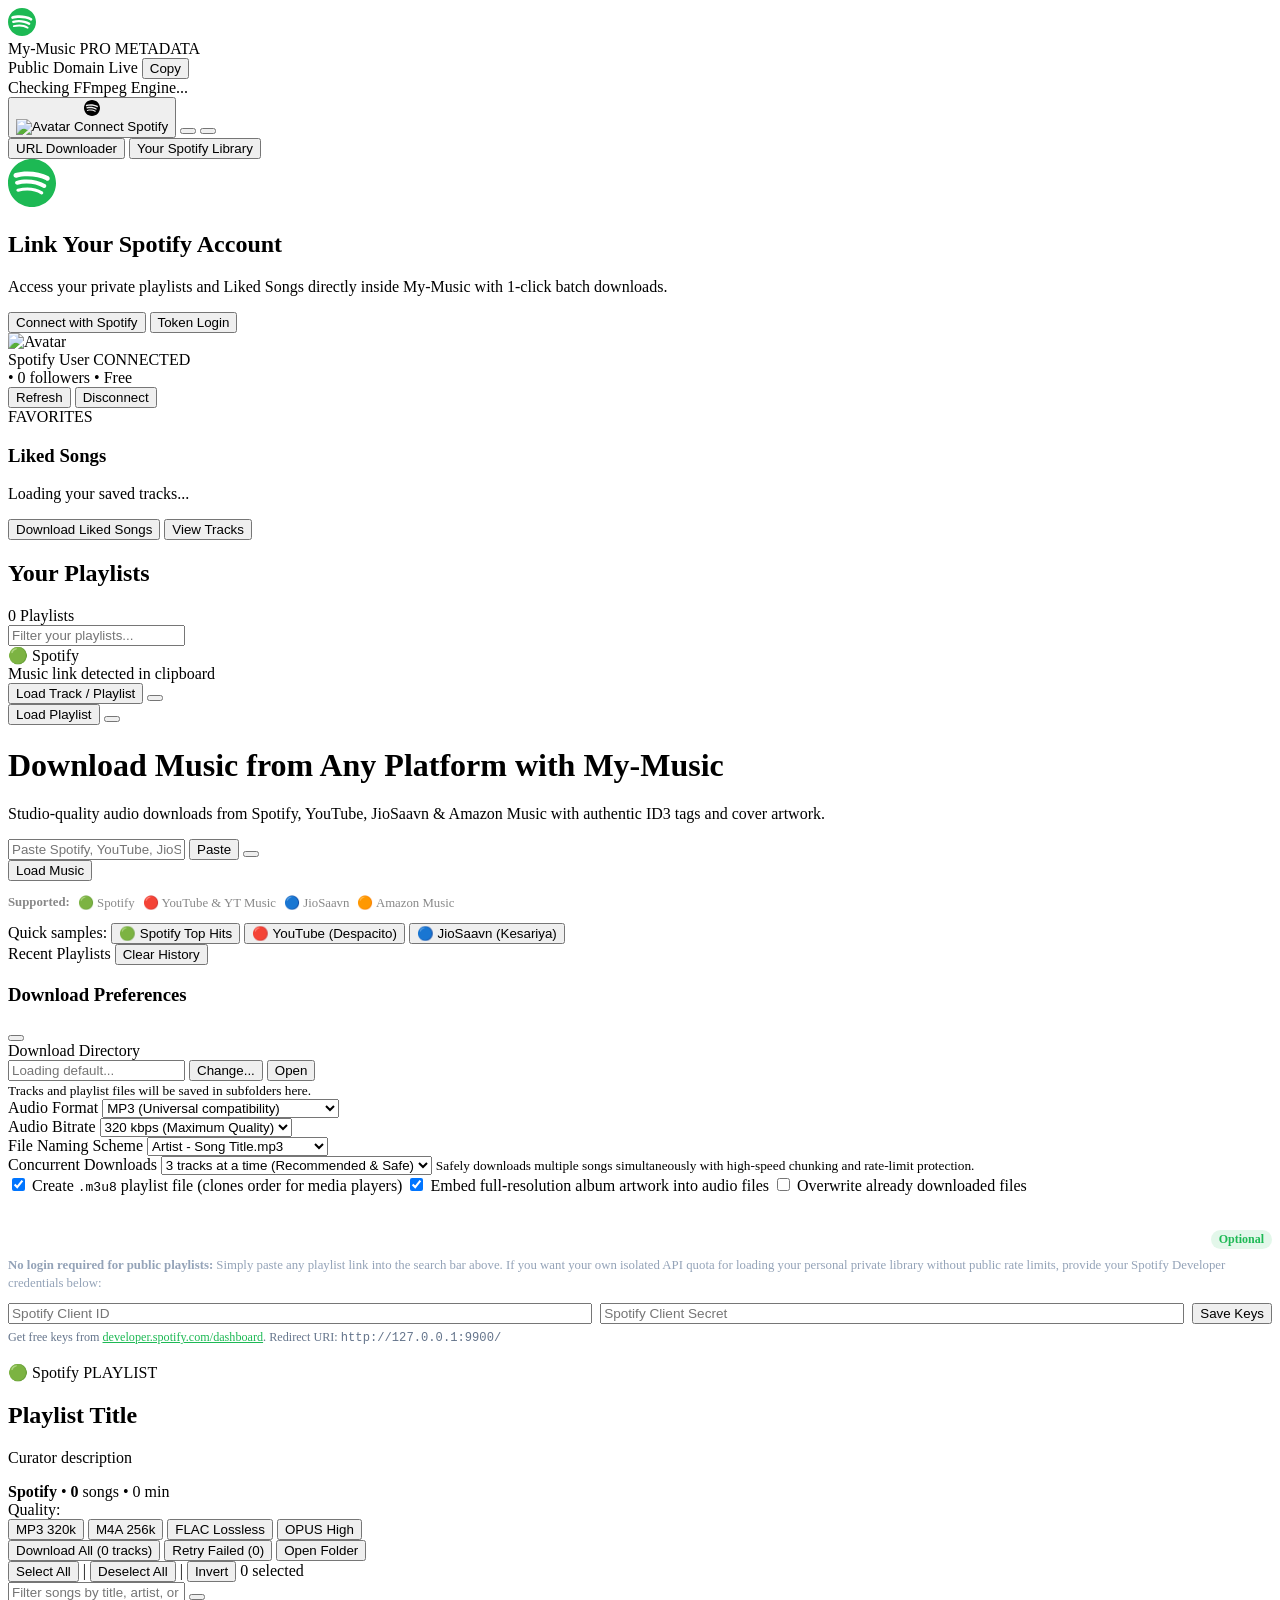
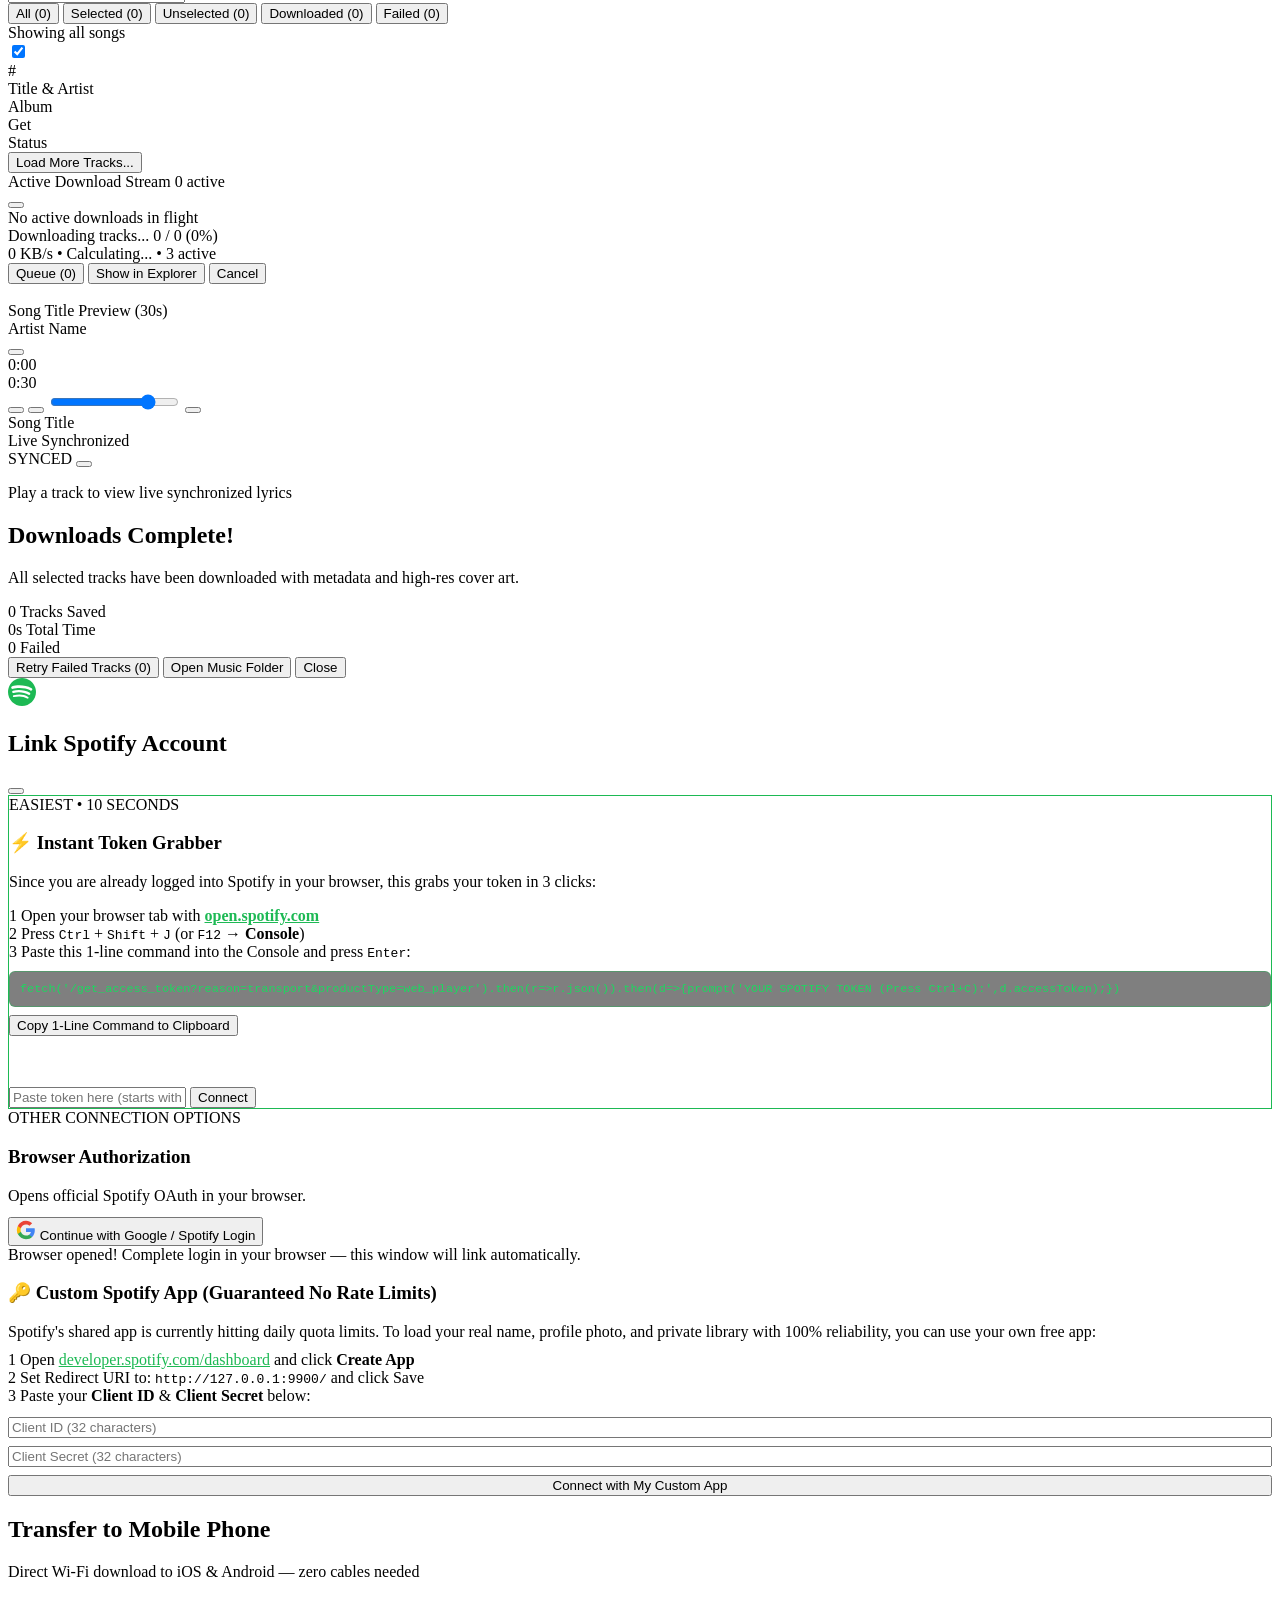
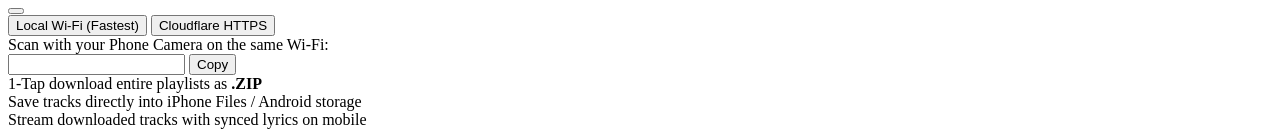
==== commit 00fe6c37: "feat: complete My-Music rebranding, direct YouTube stream bypass, TLS 421 fix, and library caching" ====
--- a/frontend/index.html
+++ b/frontend/index.html
@@ -171,12 +171,21 @@
         <!-- Auto-Detected Clipboard Banner -->
         <div id="clipboard-banner" class="clipboard-banner card hidden">
           <div class="clipboard-banner-left">
-            <i data-lucide="sparkles" class="clipboard-icon"></i>
+            <span id="clipboard-platform-badge" class="platform-badge platform-badge-sm platform-badge-spotify">🟢 Spotify</span>
             <div class="clipboard-banner-text-col">
-              <span class="clipboard-title">Spotify link detected in clipboard</span>
+              <span class="clipboard-title">Music link detected in clipboard</span>
               <span id="clipboard-url-preview" class="clipboard-url"></span>
             </div>
           </div>
+          <div class="clipboard-banner-actions">
+            <button type="button" id="btn-clipboard-load" class="btn btn-primary btn-sm">
+              <i data-lucide="arrow-down-circle"></i> Load Track / Playlist
+            </button>
+            <button type="button" id="btn-clipboard-dismiss" class="btn-icon btn-sm" title="Dismiss" aria-label="Dismiss notification">
+              <i data-lucide="x"></i>
+            </button>
+          </div>
+        </div>
           <div class="clipboard-banner-actions">
             <button type="button" id="btn-clipboard-load" class="btn btn-primary btn-sm">
               <i data-lucide="arrow-down-circle"></i> Load Playlist
@@ -202,6 +211,7 @@
                 aria-label="Spotify, YouTube, JioSaavn, or Amazon Music link"
                 required
               />
+              <span id="detected-platform-badge" class="detected-platform-badge platform-badge platform-badge-sm hidden"></span>
               <button type="button" id="btn-paste-clipboard" class="btn-input-action" title="Paste Music URL from Clipboard">
                 <i data-lucide="clipboard"></i> Paste
               </button>
@@ -217,10 +227,10 @@
 
           <div class="supported-platforms-bar" style="display: flex; gap: 8px; flex-wrap: wrap; margin-top: 14px; align-items: center; font-size: 0.8rem; color: #888;">
             <span style="font-weight: 600;">Supported:</span>
-            <span class="platform-chip" style="background: rgba(29, 185, 84, 0.15); color: #1ed760; border: 1px solid rgba(29, 185, 84, 0.3); padding: 3px 10px; border-radius: 12px; font-weight: 500;">🟢 Spotify</span>
-            <span class="platform-chip" style="background: rgba(255, 0, 0, 0.15); color: #ff5555; border: 1px solid rgba(255, 0, 0, 0.3); padding: 3px 10px; border-radius: 12px; font-weight: 500;">🔴 YouTube & YT Music</span>
-            <span class="platform-chip" style="background: rgba(0, 168, 225, 0.15); color: #00b4f0; border: 1px solid rgba(0, 168, 225, 0.3); padding: 3px 10px; border-radius: 12px; font-weight: 500;">🔵 JioSaavn</span>
-            <span class="platform-chip" style="background: rgba(255, 153, 0, 0.15); color: #ffaa00; border: 1px solid rgba(255, 153, 0, 0.3); padding: 3px 10px; border-radius: 12px; font-weight: 500;">🟠 Amazon Music</span>
+            <span class="platform-badge platform-badge-sm platform-badge-spotify">🟢 Spotify</span>
+            <span class="platform-badge platform-badge-sm platform-badge-youtube">🔴 YouTube & YT Music</span>
+            <span class="platform-badge platform-badge-sm platform-badge-jiosaavn">🔵 JioSaavn</span>
+            <span class="platform-badge platform-badge-sm platform-badge-amazon">🟠 Amazon Music</span>
           </div>
 
           <div class="quick-examples" style="margin-top: 12px;">
@@ -377,7 +387,10 @@
           </div>
           
           <div class="playlist-info">
-            <span id="pl-type" class="pl-type-badge">PLAYLIST</span>
+            <div class="playlist-badges-row">
+              <span id="pl-platform-badge" class="platform-badge platform-badge-sm platform-badge-spotify">🟢 Spotify</span>
+              <span id="pl-type" class="pl-type-badge">PLAYLIST</span>
+            </div>
             <h2 id="pl-title" class="pl-title">Playlist Title</h2>
             <p id="pl-desc" class="pl-desc">Curator description</p>
             
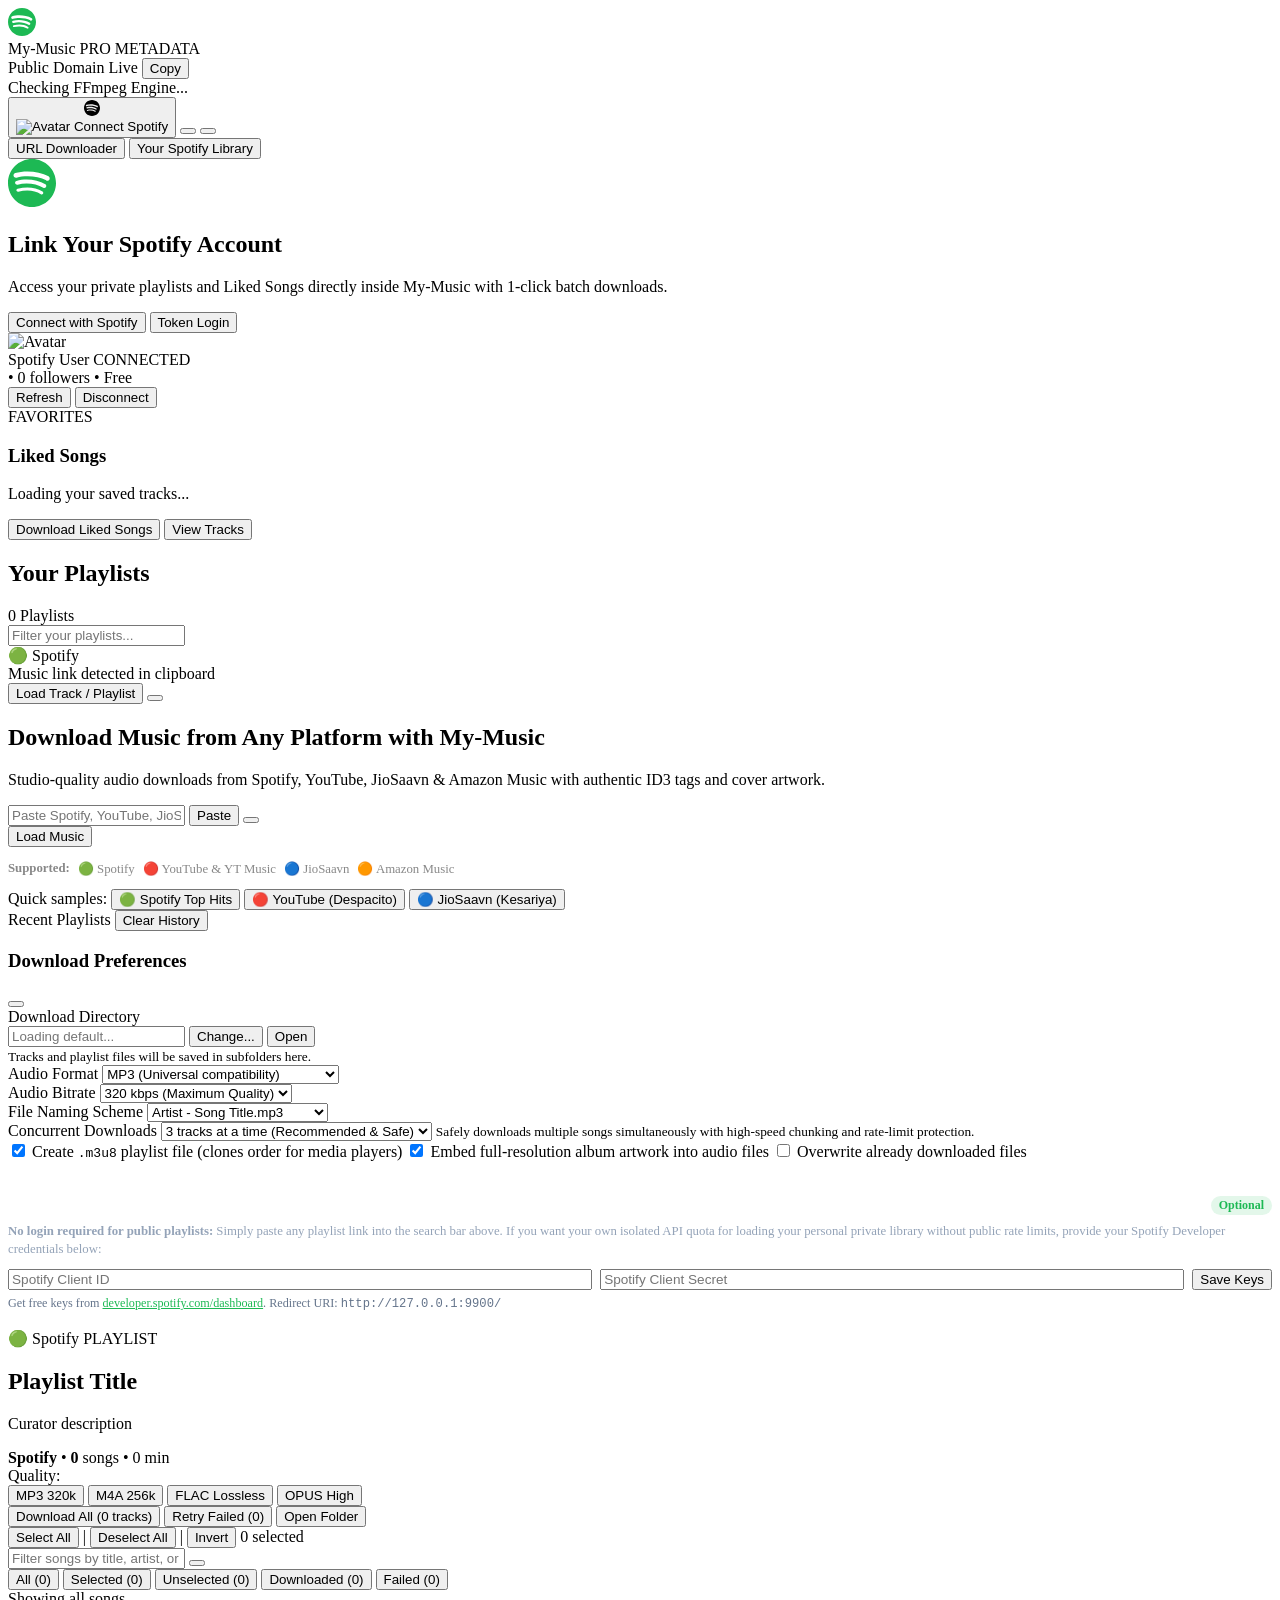
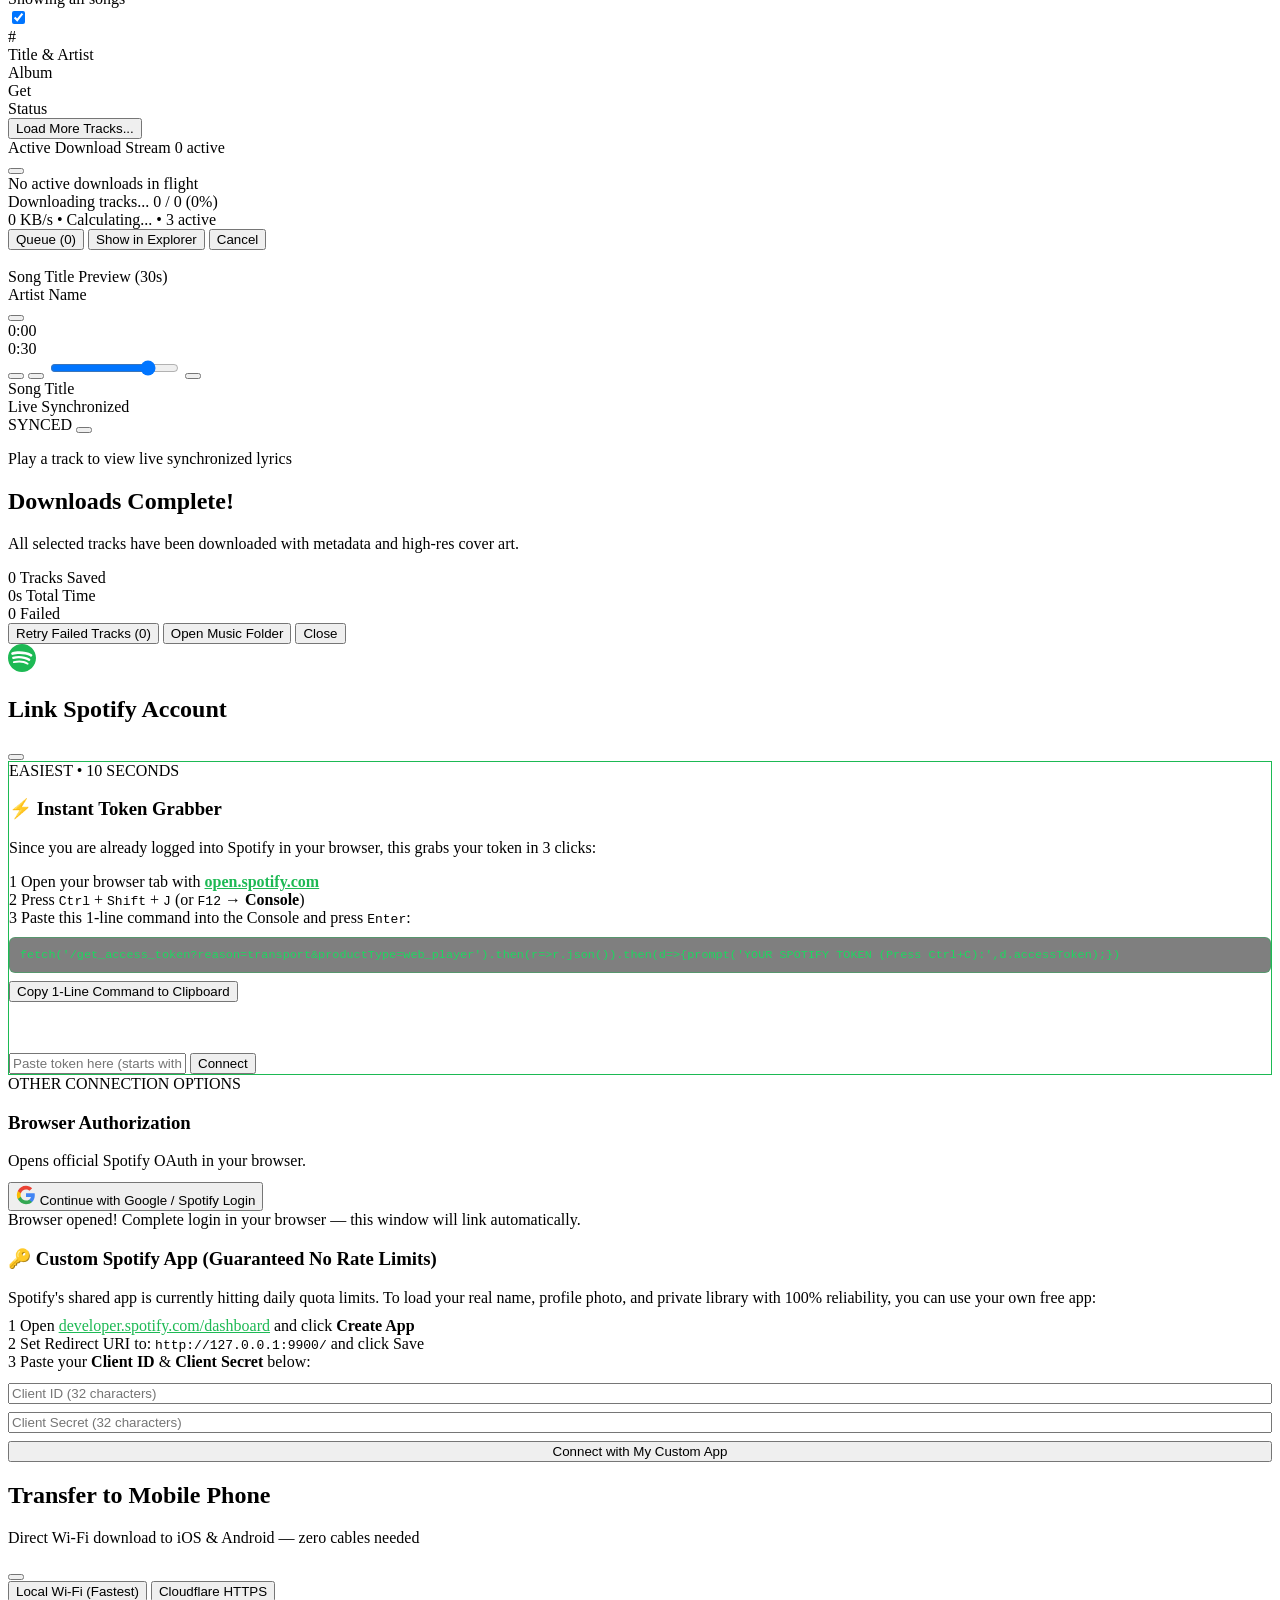
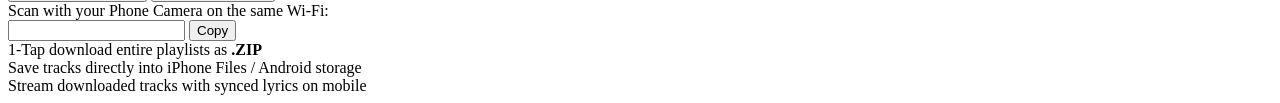
==== commit 150cb609: "Fix broken UI script and clipboard markup Co-authored-by: Copilot <223556219+Copilot@users.noreply.g" ====
--- a/frontend/index.html
+++ b/frontend/index.html
@@ -186,15 +186,6 @@
             </button>
           </div>
         </div>
-          <div class="clipboard-banner-actions">
-            <button type="button" id="btn-clipboard-load" class="btn btn-primary btn-sm">
-              <i data-lucide="arrow-down-circle"></i> Load Playlist
-            </button>
-            <button type="button" id="btn-clipboard-dismiss" class="btn-icon btn-sm" title="Dismiss" aria-label="Dismiss notification">
-              <i data-lucide="x"></i>
-            </button>
-          </div>
-        </div>
 
         <div class="search-box-card">
           <h1 class="search-headline">Download Music from Any Platform with My-Music</h1>
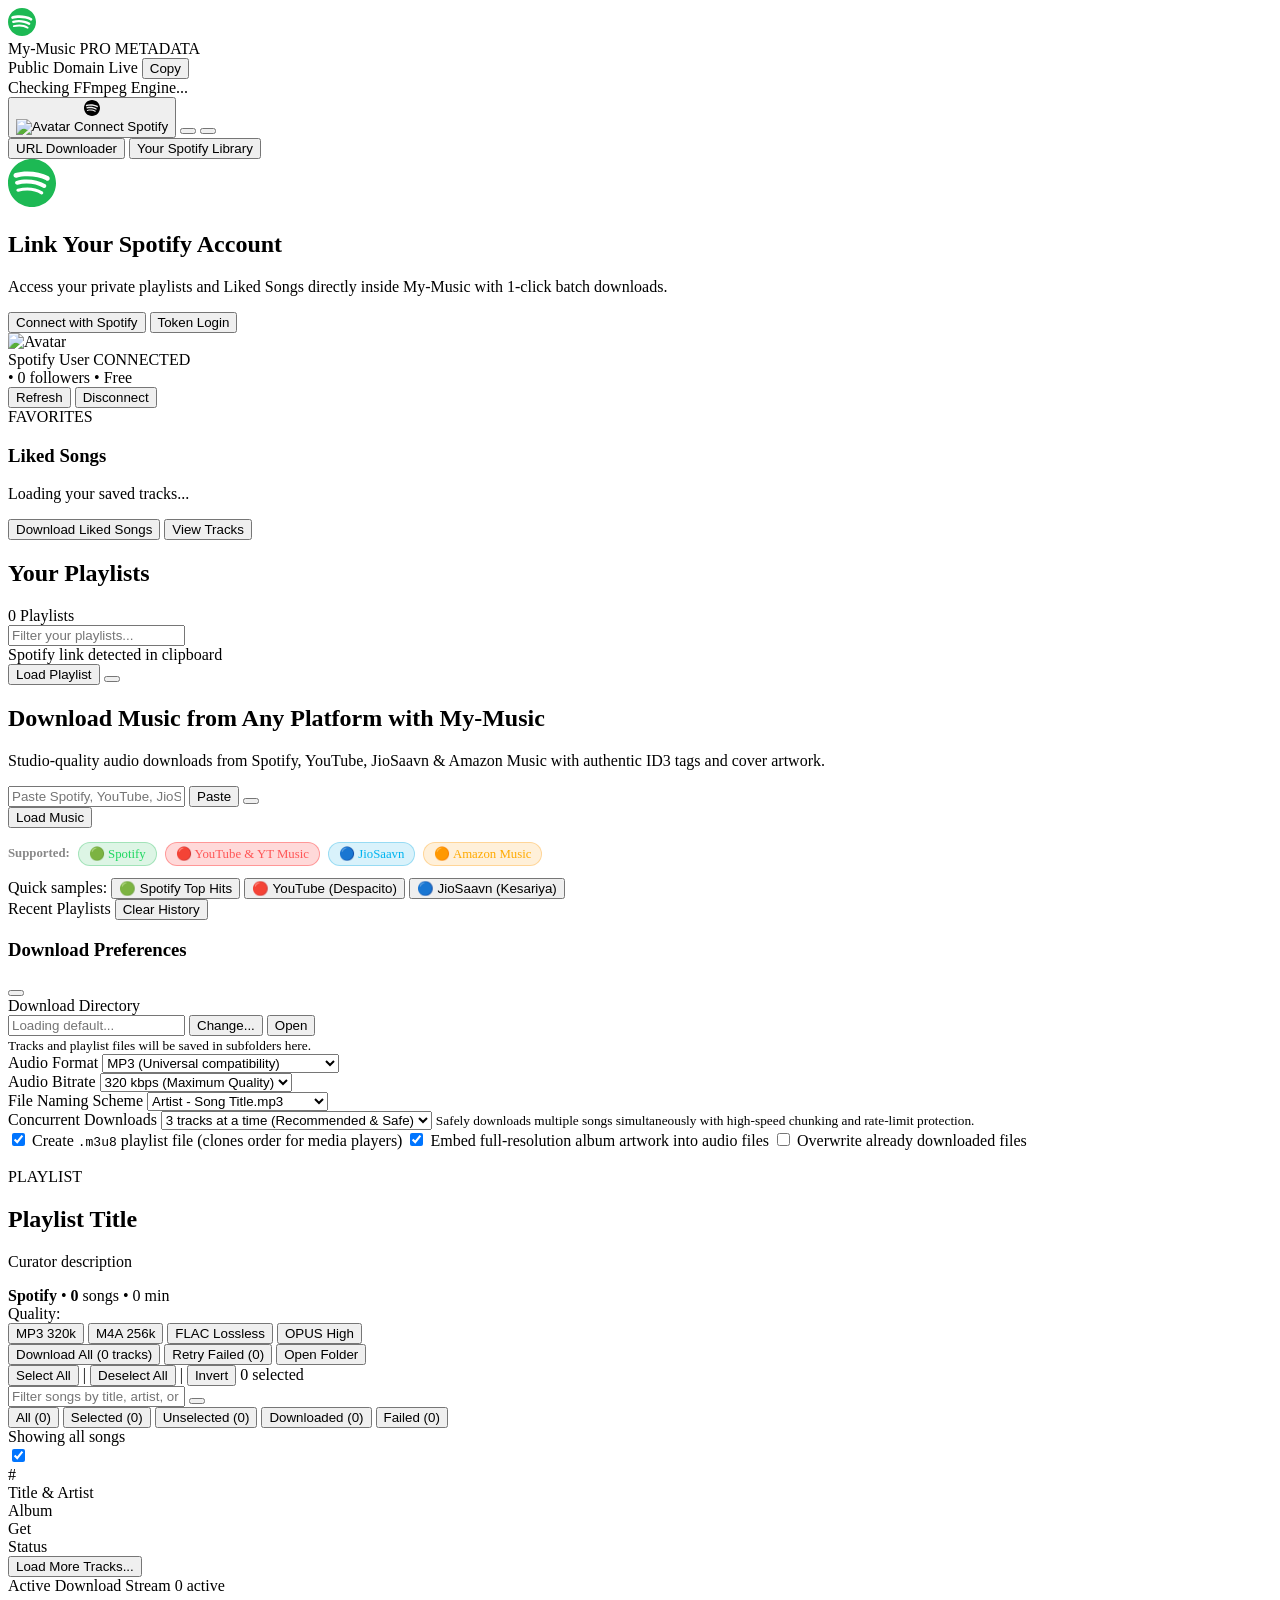
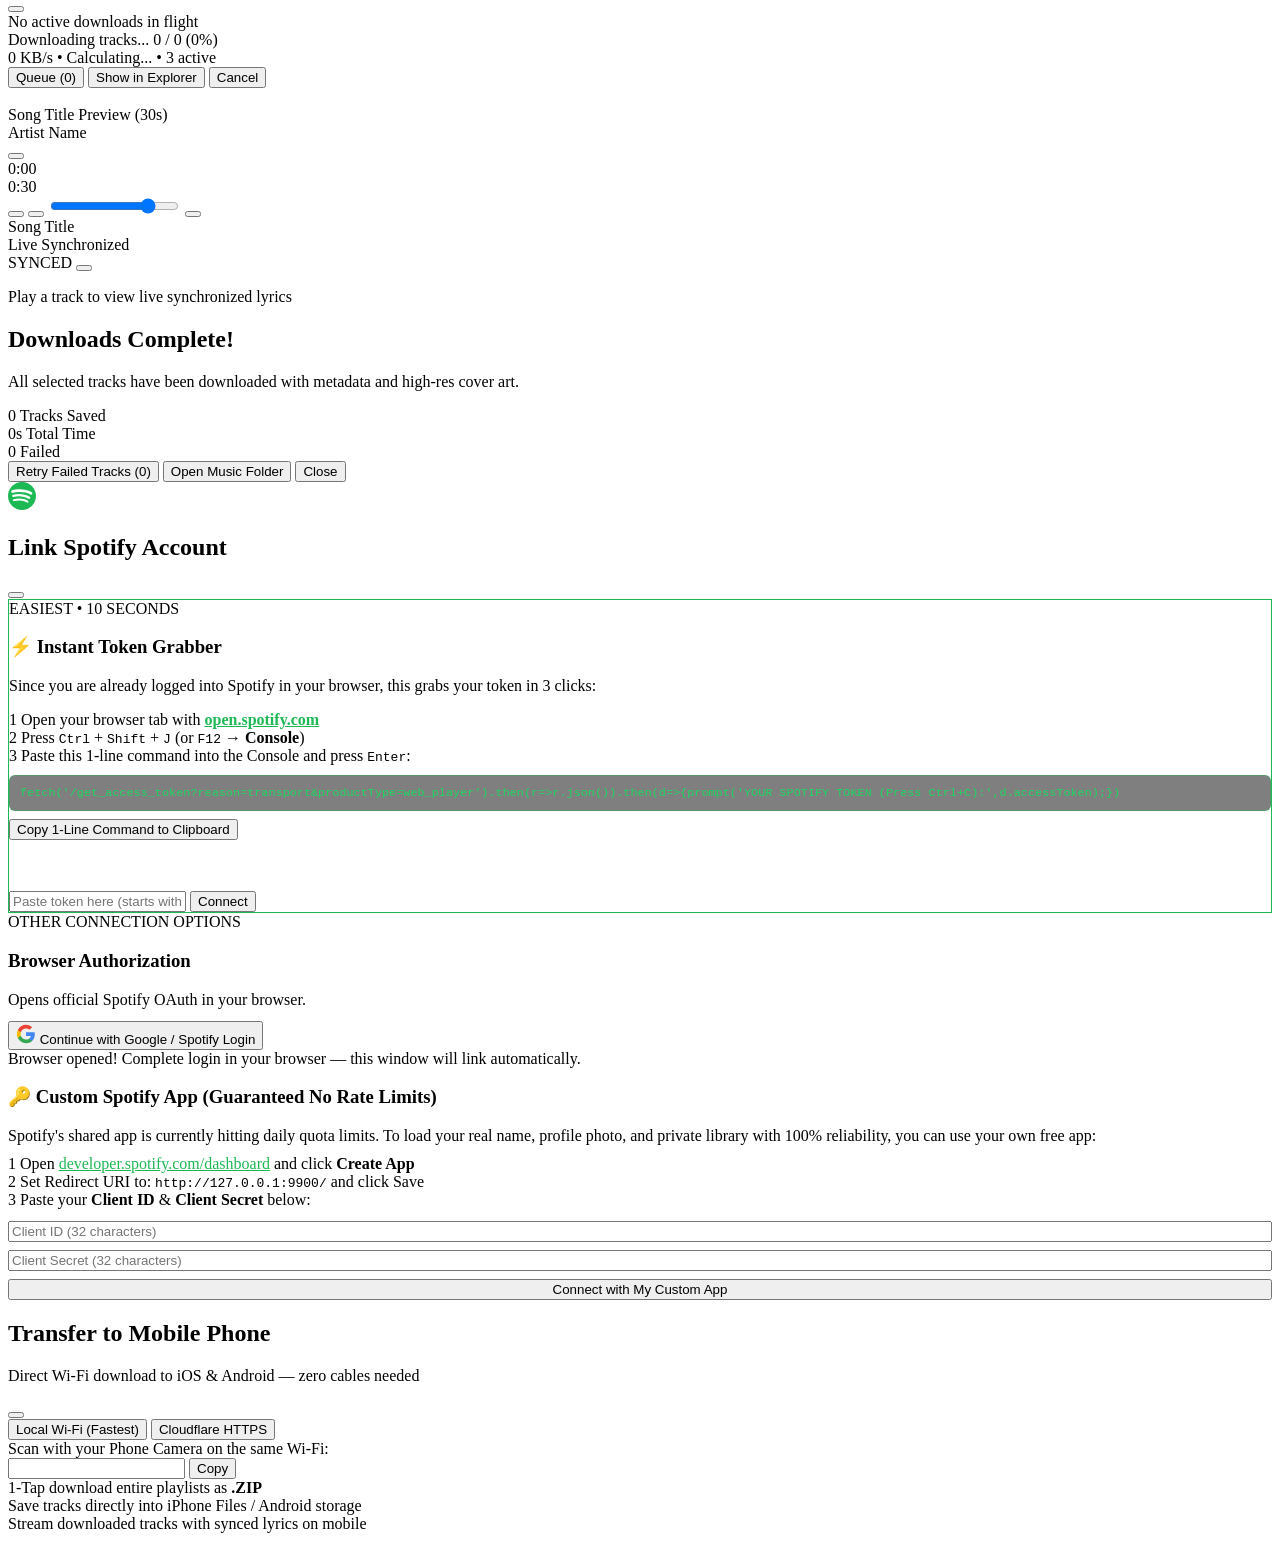
==== commit cba36fd9: "Rollback repository to September 2026 version snapshot Co-authored-by: sudo-shakuni <255973001+sudo-" ====
--- a/frontend/index.html
+++ b/frontend/index.html
@@ -171,15 +171,15 @@
         <!-- Auto-Detected Clipboard Banner -->
         <div id="clipboard-banner" class="clipboard-banner card hidden">
           <div class="clipboard-banner-left">
-            <span id="clipboard-platform-badge" class="platform-badge platform-badge-sm platform-badge-spotify">🟢 Spotify</span>
+            <i data-lucide="sparkles" class="clipboard-icon"></i>
             <div class="clipboard-banner-text-col">
-              <span class="clipboard-title">Music link detected in clipboard</span>
+              <span class="clipboard-title">Spotify link detected in clipboard</span>
               <span id="clipboard-url-preview" class="clipboard-url"></span>
             </div>
           </div>
           <div class="clipboard-banner-actions">
             <button type="button" id="btn-clipboard-load" class="btn btn-primary btn-sm">
-              <i data-lucide="arrow-down-circle"></i> Load Track / Playlist
+              <i data-lucide="arrow-down-circle"></i> Load Playlist
             </button>
             <button type="button" id="btn-clipboard-dismiss" class="btn-icon btn-sm" title="Dismiss" aria-label="Dismiss notification">
               <i data-lucide="x"></i>
@@ -202,7 +202,6 @@
                 aria-label="Spotify, YouTube, JioSaavn, or Amazon Music link"
                 required
               />
-              <span id="detected-platform-badge" class="detected-platform-badge platform-badge platform-badge-sm hidden"></span>
               <button type="button" id="btn-paste-clipboard" class="btn-input-action" title="Paste Music URL from Clipboard">
                 <i data-lucide="clipboard"></i> Paste
               </button>
@@ -218,10 +217,10 @@
 
           <div class="supported-platforms-bar" style="display: flex; gap: 8px; flex-wrap: wrap; margin-top: 14px; align-items: center; font-size: 0.8rem; color: #888;">
             <span style="font-weight: 600;">Supported:</span>
-            <span class="platform-badge platform-badge-sm platform-badge-spotify">🟢 Spotify</span>
-            <span class="platform-badge platform-badge-sm platform-badge-youtube">🔴 YouTube & YT Music</span>
-            <span class="platform-badge platform-badge-sm platform-badge-jiosaavn">🔵 JioSaavn</span>
-            <span class="platform-badge platform-badge-sm platform-badge-amazon">🟠 Amazon Music</span>
+            <span class="platform-chip" style="background: rgba(29, 185, 84, 0.15); color: #1ed760; border: 1px solid rgba(29, 185, 84, 0.3); padding: 3px 10px; border-radius: 12px; font-weight: 500;">🟢 Spotify</span>
+            <span class="platform-chip" style="background: rgba(255, 0, 0, 0.15); color: #ff5555; border: 1px solid rgba(255, 0, 0, 0.3); padding: 3px 10px; border-radius: 12px; font-weight: 500;">🔴 YouTube & YT Music</span>
+            <span class="platform-chip" style="background: rgba(0, 168, 225, 0.15); color: #00b4f0; border: 1px solid rgba(0, 168, 225, 0.3); padding: 3px 10px; border-radius: 12px; font-weight: 500;">🔵 JioSaavn</span>
+            <span class="platform-chip" style="background: rgba(255, 153, 0, 0.15); color: #ffaa00; border: 1px solid rgba(255, 153, 0, 0.3); padding: 3px 10px; border-radius: 12px; font-weight: 500;">🟠 Amazon Music</span>
           </div>
 
           <div class="quick-examples" style="margin-top: 12px;">
@@ -321,28 +320,6 @@
             <span>Overwrite already downloaded files</span>
           </label>
         </div>
-        <!-- Spotify Developer API Credentials (Optional - Bypasses Rate Limits) -->
-        <div class="settings-credentials-section" style="margin-top: 18px; padding-top: 16px; border-top: 1px solid rgba(255, 255, 255, 0.08);">
-          <div style="display: flex; align-items: center; justify-content: space-between; margin-bottom: 8px;">
-            <label style="font-weight: 600; font-size: 0.92rem; color: #fff; display: flex; align-items: center; gap: 6px;">
-              <i data-lucide="key" style="width: 16px; height: 16px; color: #1db954;"></i> Custom Spotify Developer Credentials
-            </label>
-            <span style="font-size: 0.75rem; color: #1db954; background: rgba(29, 185, 84, 0.12); padding: 2px 8px; border-radius: 12px; font-weight: 600;">Optional</span>
-          </div>
-          <p style="font-size: 0.8rem; color: #94a3b8; margin: 0 0 10px; line-height: 1.4;">
-            <strong>No login required for public playlists:</strong> Simply paste any playlist link into the search bar above. If you want your own isolated API quota for loading your personal private library without public rate limits, provide your Spotify Developer credentials below:
-          </p>
-          <div style="display: grid; grid-template-columns: 1fr 1fr auto; gap: 8px; align-items: center;">
-            <input type="text" id="setting-spotify-client-id" placeholder="Spotify Client ID" autocomplete="off" style="font-size: 0.85rem;" />
-            <input type="password" id="setting-spotify-client-secret" placeholder="Spotify Client Secret" autocomplete="off" style="font-size: 0.85rem;" />
-            <button type="button" id="btn-save-spotify-creds" class="btn btn-secondary btn-sm" style="white-space: nowrap;">
-              <i data-lucide="check"></i> Save Keys
-            </button>
-          </div>
-          <small style="display: block; margin-top: 6px; color: #64748b; font-size: 0.76rem;">
-            Get free keys from <a href="https://developer.spotify.com/dashboard" target="_blank" style="color: #1db954; text-decoration: underline;">developer.spotify.com/dashboard</a>. Redirect URI: <code>http://127.0.0.1:9900/</code>
-          </small>
-        </div>
       </section>
 
       <!-- Skeleton Shimmer Loading Placeholder -->
@@ -378,10 +355,7 @@
           </div>
           
           <div class="playlist-info">
-            <div class="playlist-badges-row">
-              <span id="pl-platform-badge" class="platform-badge platform-badge-sm platform-badge-spotify">🟢 Spotify</span>
-              <span id="pl-type" class="pl-type-badge">PLAYLIST</span>
-            </div>
+            <span id="pl-type" class="pl-type-badge">PLAYLIST</span>
             <h2 id="pl-title" class="pl-title">Playlist Title</h2>
             <p id="pl-desc" class="pl-desc">Curator description</p>
             
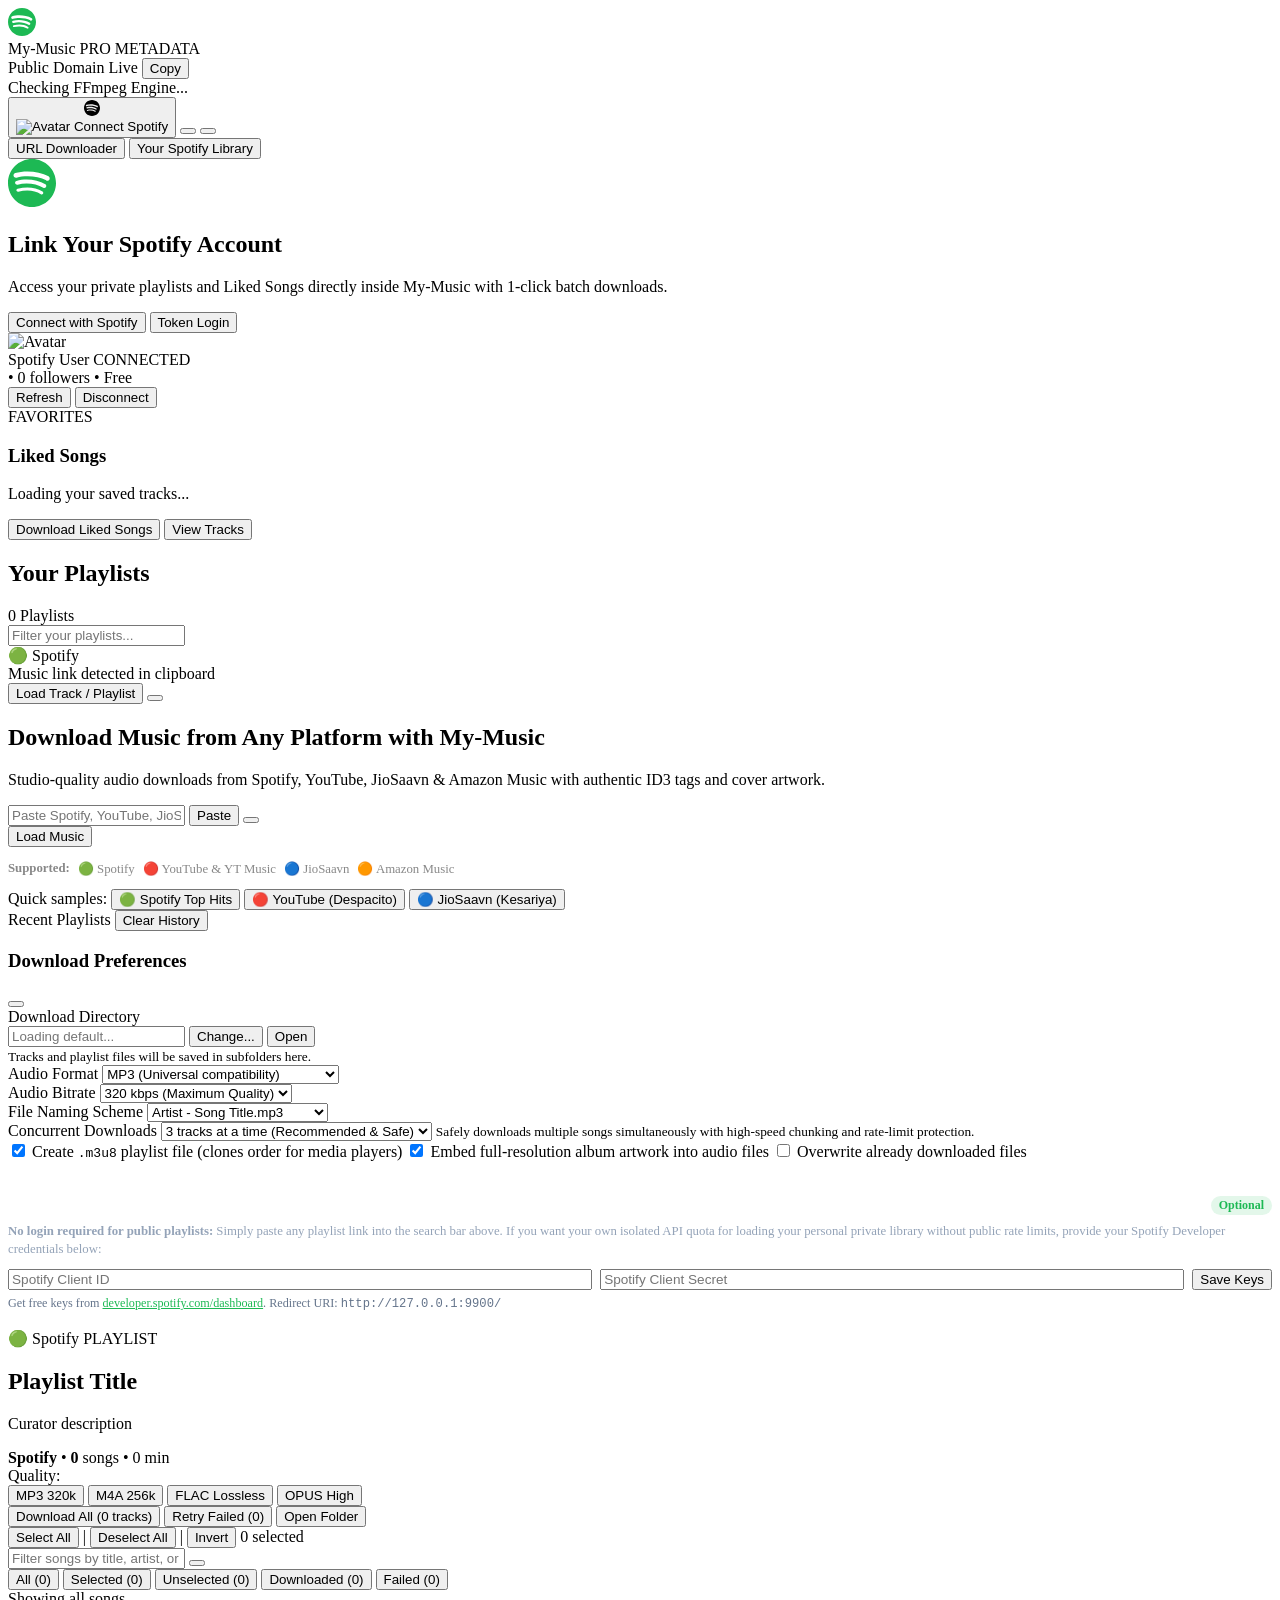
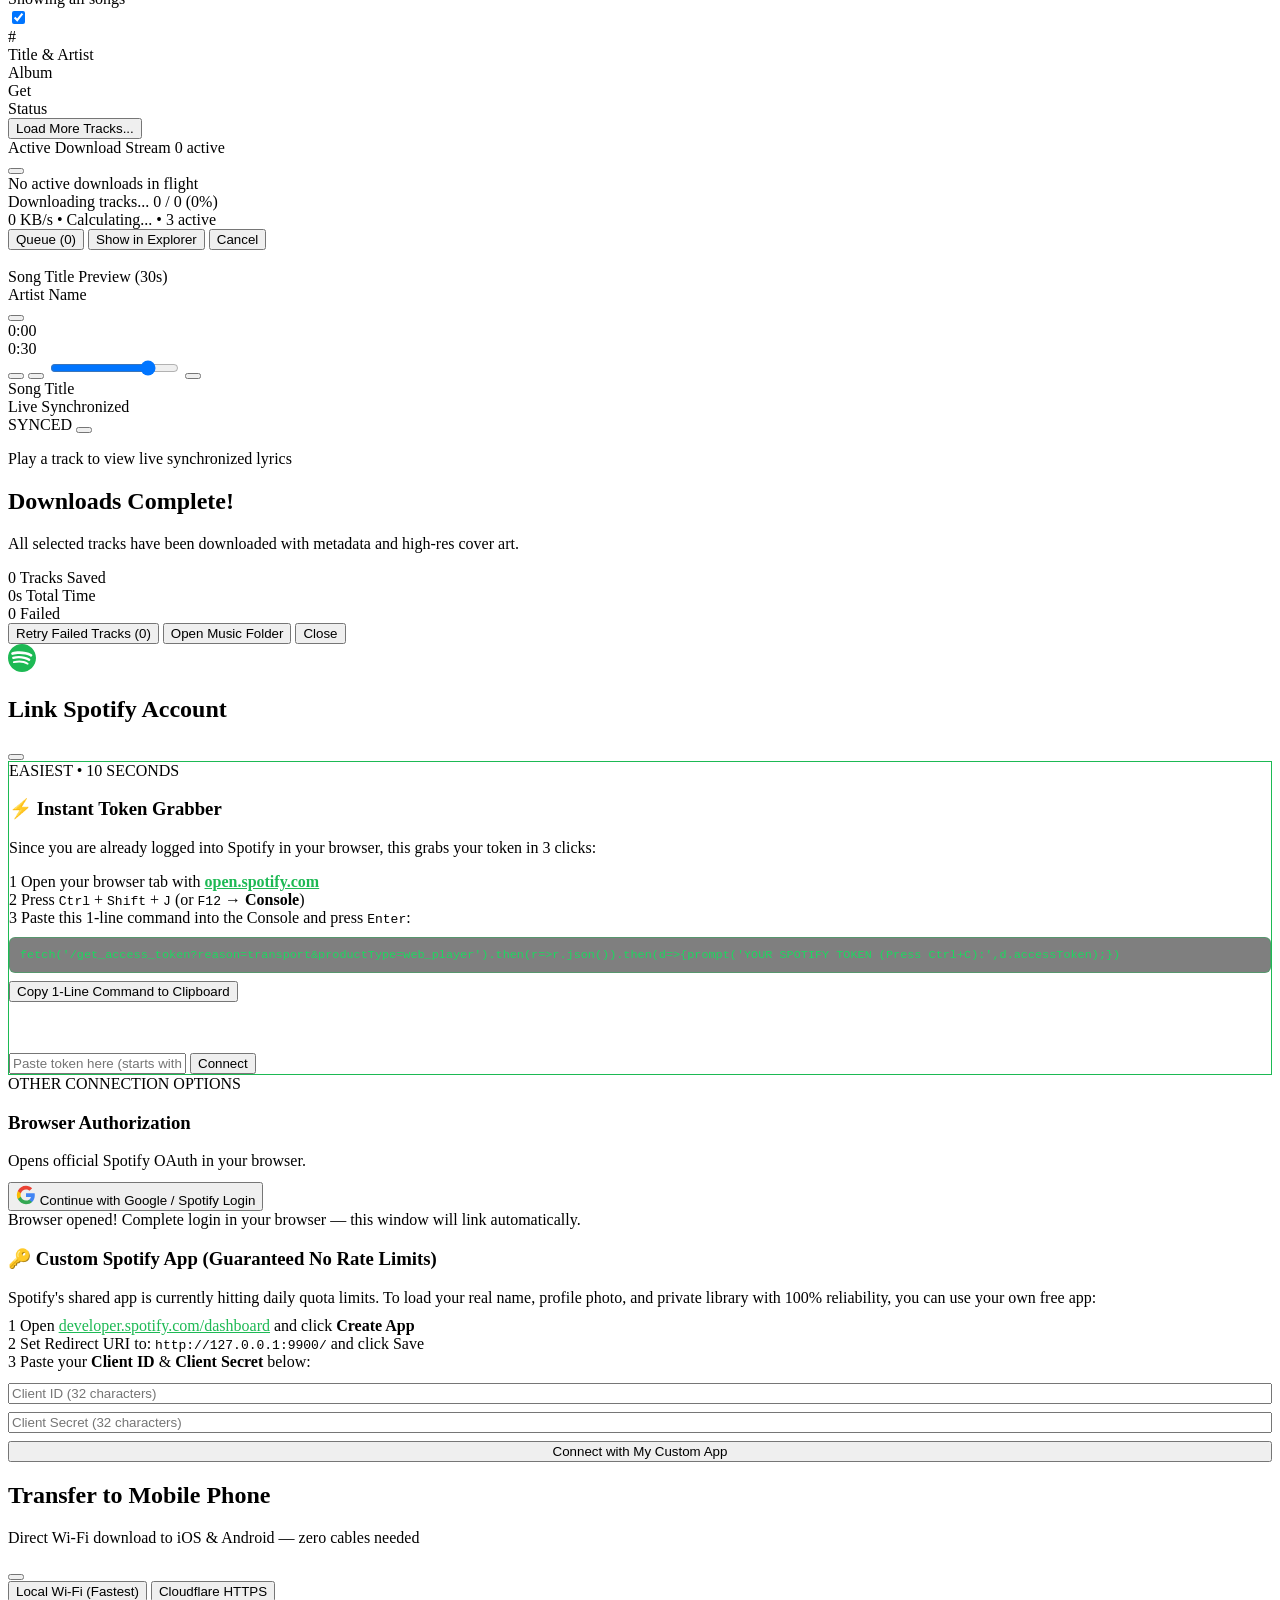
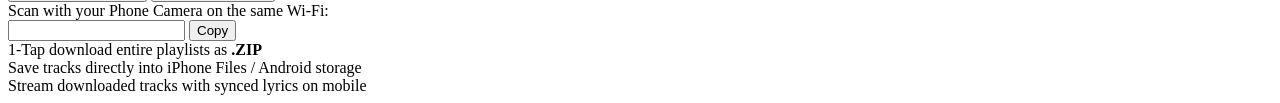
==== commit e96a1790: "fix(web-showcase): enable real MP3 audio previews, instant render, multi-platform demo data, and a11" ====
--- a/frontend/index.html
+++ b/frontend/index.html
@@ -155,7 +155,7 @@
             </div>
             <div class="library-search-box">
               <i data-lucide="search" class="lib-search-icon"></i>
-              <input type="text" id="library-filter-input" placeholder="Filter your playlists..." />
+              <input type="text" id="library-filter-input" aria-label="Filter your playlists" placeholder="Filter your playlists..." />
             </div>
           </div>
 
@@ -171,15 +171,15 @@
         <!-- Auto-Detected Clipboard Banner -->
         <div id="clipboard-banner" class="clipboard-banner card hidden">
           <div class="clipboard-banner-left">
-            <i data-lucide="sparkles" class="clipboard-icon"></i>
+            <span id="clipboard-platform-badge" class="platform-badge platform-badge-sm platform-badge-spotify">🟢 Spotify</span>
             <div class="clipboard-banner-text-col">
-              <span class="clipboard-title">Spotify link detected in clipboard</span>
+              <span class="clipboard-title">Music link detected in clipboard</span>
               <span id="clipboard-url-preview" class="clipboard-url"></span>
             </div>
           </div>
           <div class="clipboard-banner-actions">
             <button type="button" id="btn-clipboard-load" class="btn btn-primary btn-sm">
-              <i data-lucide="arrow-down-circle"></i> Load Playlist
+              <i data-lucide="arrow-down-circle"></i> Load Track / Playlist
             </button>
             <button type="button" id="btn-clipboard-dismiss" class="btn-icon btn-sm" title="Dismiss" aria-label="Dismiss notification">
               <i data-lucide="x"></i>
@@ -202,6 +202,7 @@
                 aria-label="Spotify, YouTube, JioSaavn, or Amazon Music link"
                 required
               />
+              <span id="detected-platform-badge" class="detected-platform-badge platform-badge platform-badge-sm hidden"></span>
               <button type="button" id="btn-paste-clipboard" class="btn-input-action" title="Paste Music URL from Clipboard">
                 <i data-lucide="clipboard"></i> Paste
               </button>
@@ -217,10 +218,10 @@
 
           <div class="supported-platforms-bar" style="display: flex; gap: 8px; flex-wrap: wrap; margin-top: 14px; align-items: center; font-size: 0.8rem; color: #888;">
             <span style="font-weight: 600;">Supported:</span>
-            <span class="platform-chip" style="background: rgba(29, 185, 84, 0.15); color: #1ed760; border: 1px solid rgba(29, 185, 84, 0.3); padding: 3px 10px; border-radius: 12px; font-weight: 500;">🟢 Spotify</span>
-            <span class="platform-chip" style="background: rgba(255, 0, 0, 0.15); color: #ff5555; border: 1px solid rgba(255, 0, 0, 0.3); padding: 3px 10px; border-radius: 12px; font-weight: 500;">🔴 YouTube & YT Music</span>
-            <span class="platform-chip" style="background: rgba(0, 168, 225, 0.15); color: #00b4f0; border: 1px solid rgba(0, 168, 225, 0.3); padding: 3px 10px; border-radius: 12px; font-weight: 500;">🔵 JioSaavn</span>
-            <span class="platform-chip" style="background: rgba(255, 153, 0, 0.15); color: #ffaa00; border: 1px solid rgba(255, 153, 0, 0.3); padding: 3px 10px; border-radius: 12px; font-weight: 500;">🟠 Amazon Music</span>
+            <span class="platform-badge platform-badge-sm platform-badge-spotify">🟢 Spotify</span>
+            <span class="platform-badge platform-badge-sm platform-badge-youtube">🔴 YouTube & YT Music</span>
+            <span class="platform-badge platform-badge-sm platform-badge-jiosaavn">🔵 JioSaavn</span>
+            <span class="platform-badge platform-badge-sm platform-badge-amazon">🟠 Amazon Music</span>
           </div>
 
           <div class="quick-examples" style="margin-top: 12px;">
@@ -308,17 +309,39 @@
 
         <div class="settings-toggles">
           <label class="checkbox-label">
-            <input type="checkbox" id="toggle-m3u8" checked>
+            <input type="checkbox" id="toggle-m3u8" aria-label="Generate smart m3u8 playlist file" checked>
             <span>Create <code>.m3u8</code> playlist file (clones order for media players)</span>
           </label>
           <label class="checkbox-label">
-            <input type="checkbox" id="toggle-artwork" checked>
+            <input type="checkbox" id="toggle-artwork" aria-label="Embed album artwork in audio file" checked>
             <span>Embed full-resolution album artwork into audio files</span>
           </label>
           <label class="checkbox-label">
-            <input type="checkbox" id="toggle-overwrite">
+            <input type="checkbox" id="toggle-overwrite" aria-label="Overwrite already downloaded files">
             <span>Overwrite already downloaded files</span>
           </label>
+        </div>
+        <!-- Spotify Developer API Credentials (Optional - Bypasses Rate Limits) -->
+        <div class="settings-credentials-section" style="margin-top: 18px; padding-top: 16px; border-top: 1px solid rgba(255, 255, 255, 0.08);">
+          <div style="display: flex; align-items: center; justify-content: space-between; margin-bottom: 8px;">
+            <label style="font-weight: 600; font-size: 0.92rem; color: #fff; display: flex; align-items: center; gap: 6px;">
+              <i data-lucide="key" style="width: 16px; height: 16px; color: #1db954;"></i> Custom Spotify Developer Credentials
+            </label>
+            <span style="font-size: 0.75rem; color: #1db954; background: rgba(29, 185, 84, 0.12); padding: 2px 8px; border-radius: 12px; font-weight: 600;">Optional</span>
+          </div>
+          <p style="font-size: 0.8rem; color: #94a3b8; margin: 0 0 10px; line-height: 1.4;">
+            <strong>No login required for public playlists:</strong> Simply paste any playlist link into the search bar above. If you want your own isolated API quota for loading your personal private library without public rate limits, provide your Spotify Developer credentials below:
+          </p>
+          <div style="display: grid; grid-template-columns: 1fr 1fr auto; gap: 8px; align-items: center;">
+            <input type="text" id="setting-spotify-client-id" aria-label="Spotify Client ID" placeholder="Spotify Client ID" autocomplete="off" style="font-size: 0.85rem;" />
+            <input type="password" id="setting-spotify-client-secret" aria-label="Spotify Client Secret" placeholder="Spotify Client Secret" autocomplete="off" style="font-size: 0.85rem;" />
+            <button type="button" id="btn-save-spotify-creds" class="btn btn-secondary btn-sm" style="white-space: nowrap;">
+              <i data-lucide="check"></i> Save Keys
+            </button>
+          </div>
+          <small style="display: block; margin-top: 6px; color: #64748b; font-size: 0.76rem;">
+            Get free keys from <a href="https://developer.spotify.com/dashboard" target="_blank" style="color: #1db954; text-decoration: underline;">developer.spotify.com/dashboard</a>. Redirect URI: <code>http://127.0.0.1:9900/</code>
+          </small>
         </div>
       </section>
 
@@ -355,7 +378,10 @@
           </div>
           
           <div class="playlist-info">
-            <span id="pl-type" class="pl-type-badge">PLAYLIST</span>
+            <div class="playlist-badges-row">
+              <span id="pl-platform-badge" class="platform-badge platform-badge-sm platform-badge-spotify">🟢 Spotify</span>
+              <span id="pl-type" class="pl-type-badge">PLAYLIST</span>
+            </div>
             <h2 id="pl-title" class="pl-title">Playlist Title</h2>
             <p id="pl-desc" class="pl-desc">Curator description</p>
             
@@ -658,7 +684,7 @@
                 Paste the copied token here:
               </label>
               <div class="manual-token-input-row">
-                <input type="password" id="input-manual-token" placeholder="Paste token here (starts with BQC... or BQA...)" autocomplete="off" />
+                <input type="password" id="input-manual-token" aria-label="Manual Spotify access token" placeholder="Paste token here (starts with BQC... or BQA...)" autocomplete="off" />
                 <button type="button" id="btn-submit-manual-token" class="btn btn-success">
                   Connect
                 </button>
@@ -713,8 +739,8 @@
               </div>
             </div>
             <div style="display: flex; flex-direction: column; gap: 8px; margin-top: 12px;">
-              <input type="text" id="input-custom-client-id" placeholder="Client ID (32 characters)" autocomplete="off" />
-              <input type="password" id="input-custom-client-secret" placeholder="Client Secret (32 characters)" autocomplete="off" />
+              <input type="text" id="input-custom-client-id" aria-label="Custom Spotify Client ID" placeholder="Client ID (32 characters)" autocomplete="off" />
+              <input type="password" id="input-custom-client-secret" aria-label="Custom Spotify Client Secret" placeholder="Client Secret (32 characters)" autocomplete="off" />
               <button type="button" id="btn-custom-client-login" class="btn btn-spotify btn-block">
                 <span>Connect with My Custom App</span>
               </button>
@@ -757,7 +783,7 @@
             <div class="qr-link-info">
               <span class="qr-instructions">Scan with your Phone Camera on the same Wi-Fi:</span>
               <div class="qr-url-row">
-                <input type="text" id="mobile-transfer-url" readonly class="qr-url-input" />
+                <input type="text" id="mobile-transfer-url" aria-label="Mobile transfer direct URL" readonly class="qr-url-input" />
                 <button type="button" id="btn-copy-mobile-url" class="btn btn-secondary btn-sm" title="Copy URL">
                   <i data-lucide="copy"></i> Copy
                 </button>
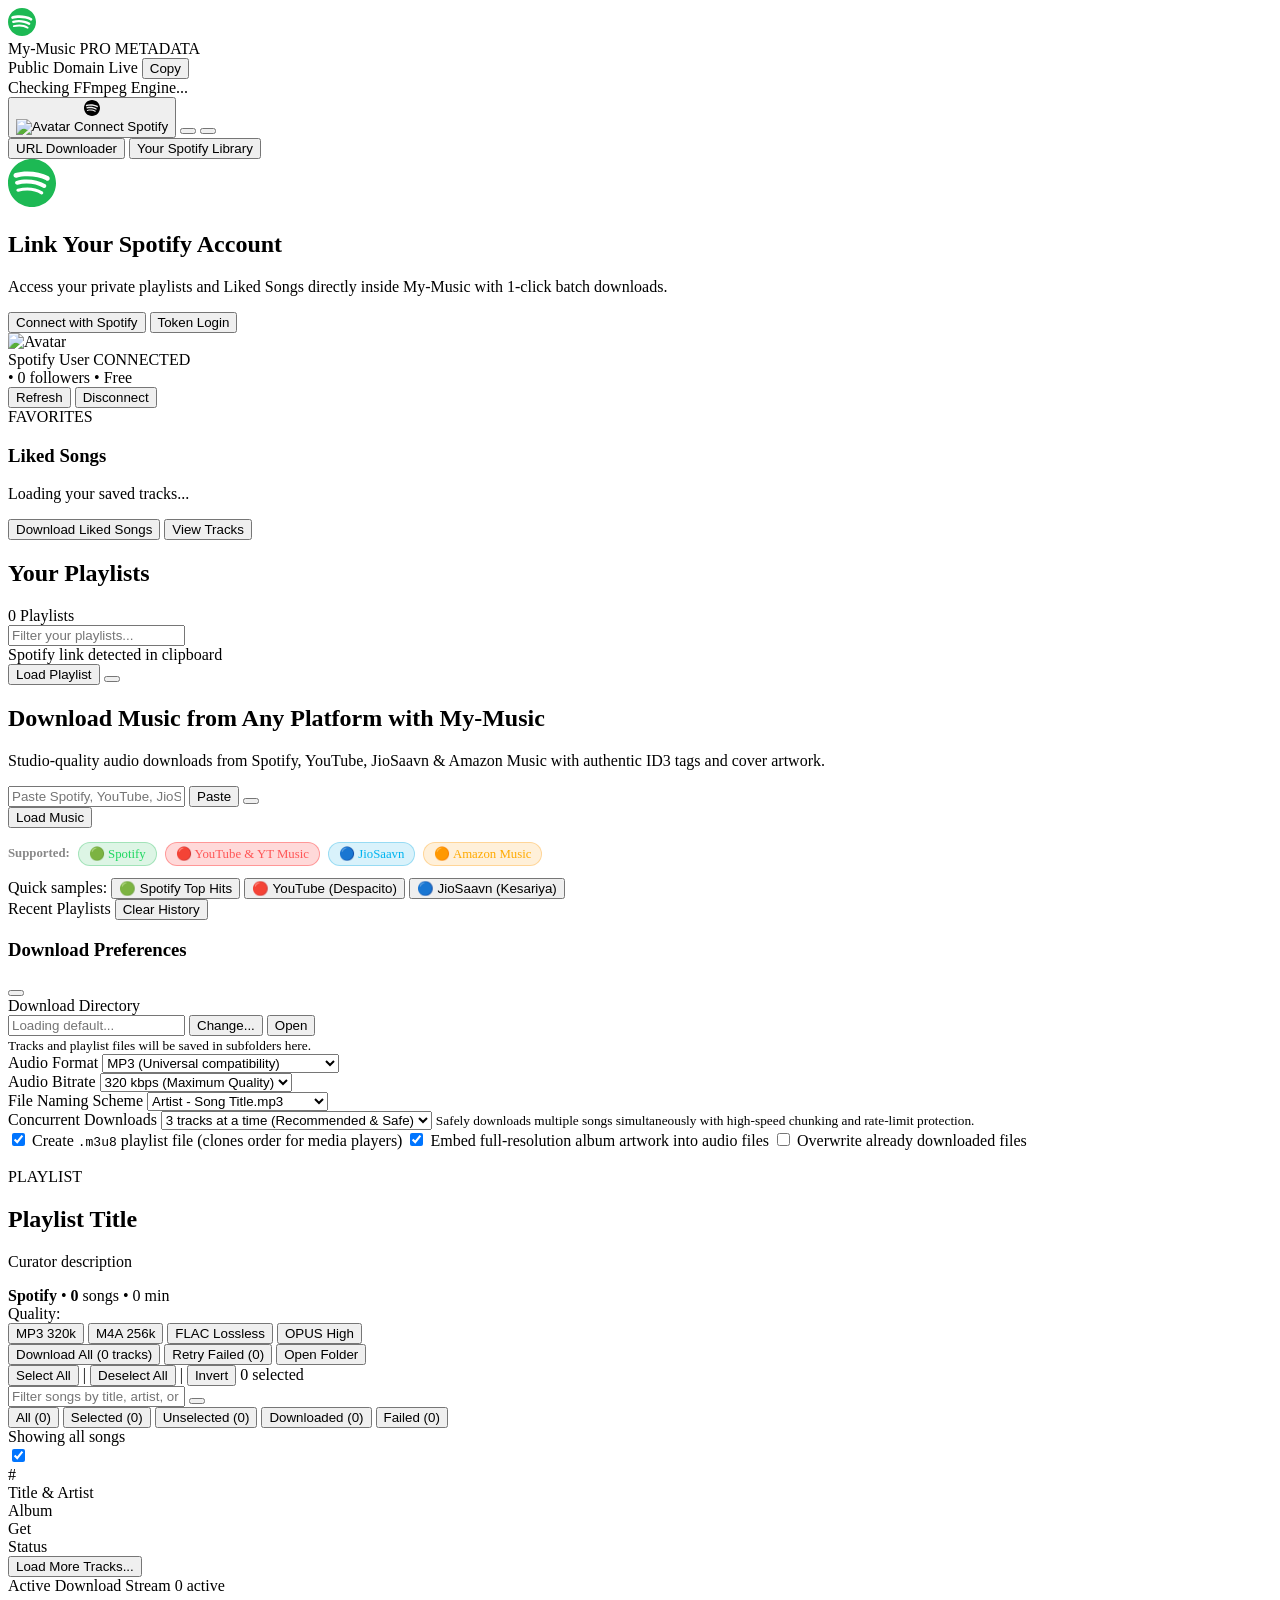
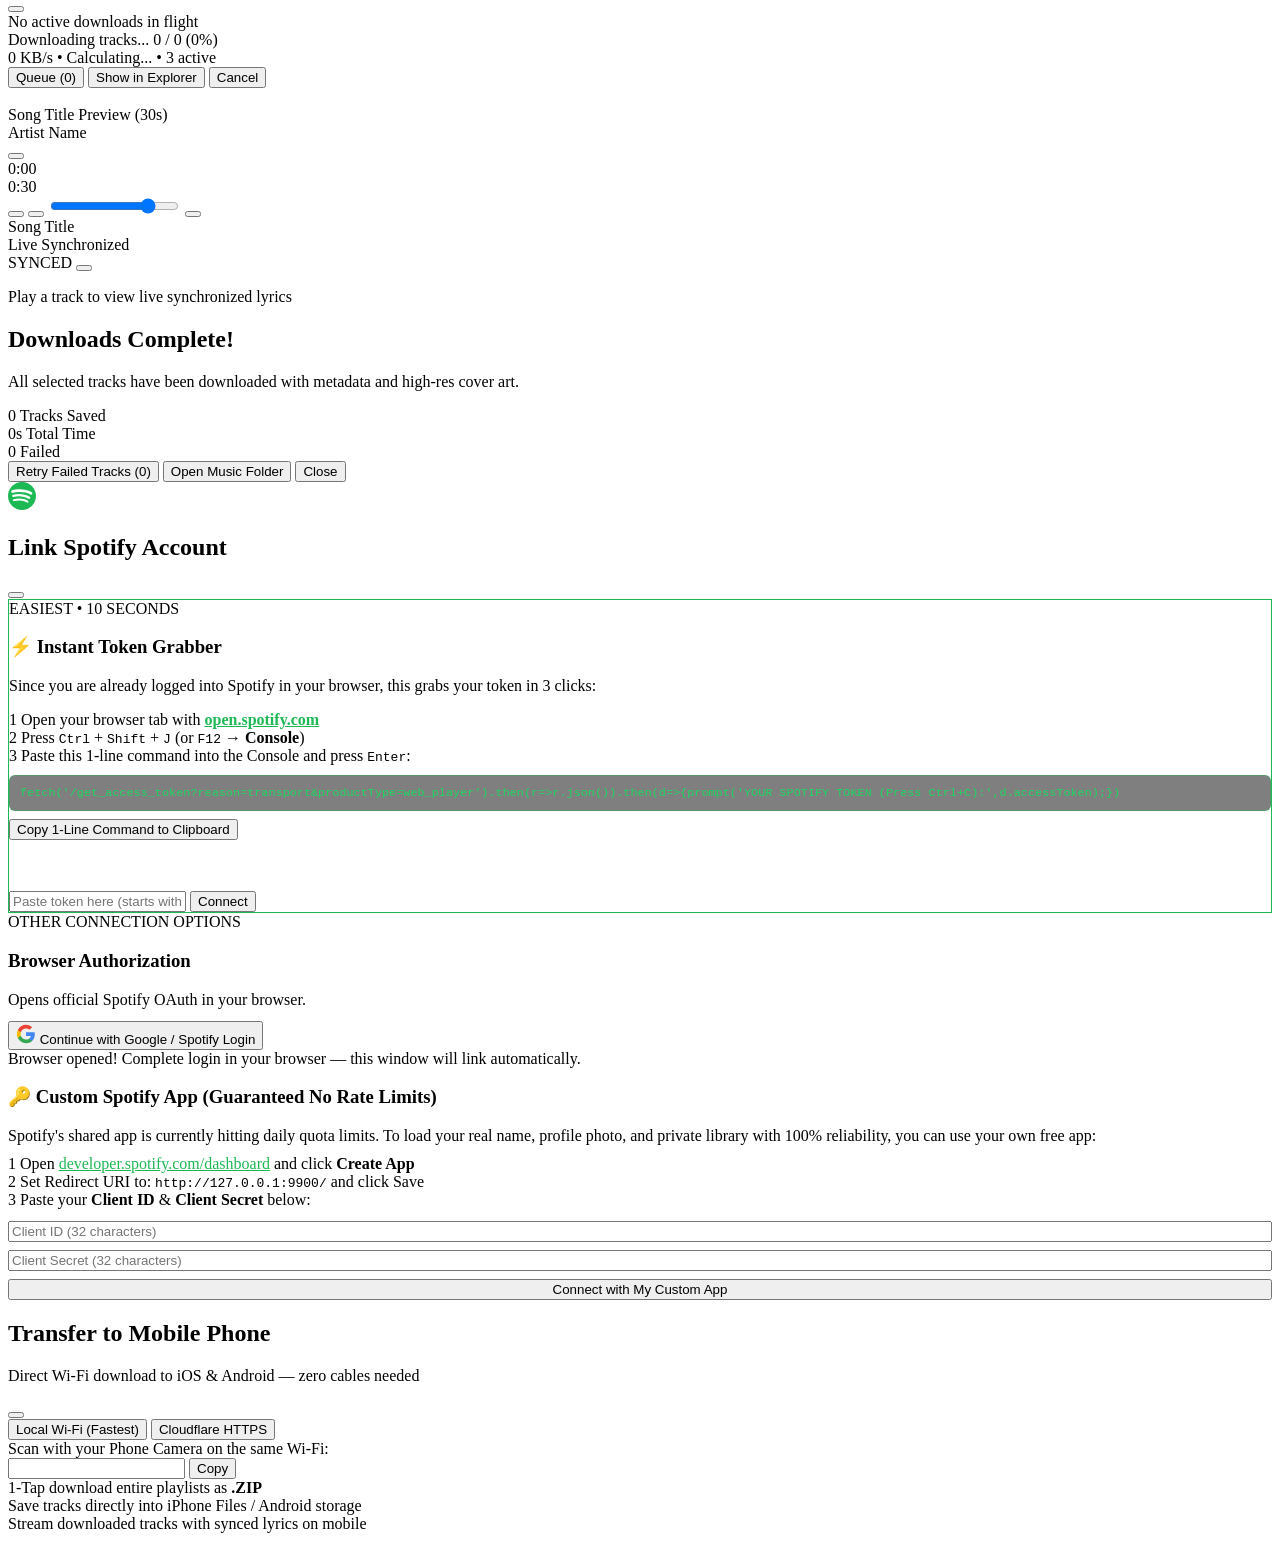
==== commit c84b3cdd: "Merge 64836127cb362f898d050e501a3c3d6eb9acedc5 into e96a1790759f64ce0b10fb590a5d855554eb00e8" ====
--- a/frontend/index.html
+++ b/frontend/index.html
@@ -155,7 +155,7 @@
             </div>
             <div class="library-search-box">
               <i data-lucide="search" class="lib-search-icon"></i>
-              <input type="text" id="library-filter-input" aria-label="Filter your playlists" placeholder="Filter your playlists..." />
+              <input type="text" id="library-filter-input" placeholder="Filter your playlists..." />
             </div>
           </div>
 
@@ -171,15 +171,15 @@
         <!-- Auto-Detected Clipboard Banner -->
         <div id="clipboard-banner" class="clipboard-banner card hidden">
           <div class="clipboard-banner-left">
-            <span id="clipboard-platform-badge" class="platform-badge platform-badge-sm platform-badge-spotify">🟢 Spotify</span>
+            <i data-lucide="sparkles" class="clipboard-icon"></i>
             <div class="clipboard-banner-text-col">
-              <span class="clipboard-title">Music link detected in clipboard</span>
+              <span class="clipboard-title">Spotify link detected in clipboard</span>
               <span id="clipboard-url-preview" class="clipboard-url"></span>
             </div>
           </div>
           <div class="clipboard-banner-actions">
             <button type="button" id="btn-clipboard-load" class="btn btn-primary btn-sm">
-              <i data-lucide="arrow-down-circle"></i> Load Track / Playlist
+              <i data-lucide="arrow-down-circle"></i> Load Playlist
             </button>
             <button type="button" id="btn-clipboard-dismiss" class="btn-icon btn-sm" title="Dismiss" aria-label="Dismiss notification">
               <i data-lucide="x"></i>
@@ -202,7 +202,6 @@
                 aria-label="Spotify, YouTube, JioSaavn, or Amazon Music link"
                 required
               />
-              <span id="detected-platform-badge" class="detected-platform-badge platform-badge platform-badge-sm hidden"></span>
               <button type="button" id="btn-paste-clipboard" class="btn-input-action" title="Paste Music URL from Clipboard">
                 <i data-lucide="clipboard"></i> Paste
               </button>
@@ -218,10 +217,10 @@
 
           <div class="supported-platforms-bar" style="display: flex; gap: 8px; flex-wrap: wrap; margin-top: 14px; align-items: center; font-size: 0.8rem; color: #888;">
             <span style="font-weight: 600;">Supported:</span>
-            <span class="platform-badge platform-badge-sm platform-badge-spotify">🟢 Spotify</span>
-            <span class="platform-badge platform-badge-sm platform-badge-youtube">🔴 YouTube & YT Music</span>
-            <span class="platform-badge platform-badge-sm platform-badge-jiosaavn">🔵 JioSaavn</span>
-            <span class="platform-badge platform-badge-sm platform-badge-amazon">🟠 Amazon Music</span>
+            <span class="platform-chip" style="background: rgba(29, 185, 84, 0.15); color: #1ed760; border: 1px solid rgba(29, 185, 84, 0.3); padding: 3px 10px; border-radius: 12px; font-weight: 500;">🟢 Spotify</span>
+            <span class="platform-chip" style="background: rgba(255, 0, 0, 0.15); color: #ff5555; border: 1px solid rgba(255, 0, 0, 0.3); padding: 3px 10px; border-radius: 12px; font-weight: 500;">🔴 YouTube & YT Music</span>
+            <span class="platform-chip" style="background: rgba(0, 168, 225, 0.15); color: #00b4f0; border: 1px solid rgba(0, 168, 225, 0.3); padding: 3px 10px; border-radius: 12px; font-weight: 500;">🔵 JioSaavn</span>
+            <span class="platform-chip" style="background: rgba(255, 153, 0, 0.15); color: #ffaa00; border: 1px solid rgba(255, 153, 0, 0.3); padding: 3px 10px; border-radius: 12px; font-weight: 500;">🟠 Amazon Music</span>
           </div>
 
           <div class="quick-examples" style="margin-top: 12px;">
@@ -309,39 +308,17 @@
 
         <div class="settings-toggles">
           <label class="checkbox-label">
-            <input type="checkbox" id="toggle-m3u8" aria-label="Generate smart m3u8 playlist file" checked>
+            <input type="checkbox" id="toggle-m3u8" checked>
             <span>Create <code>.m3u8</code> playlist file (clones order for media players)</span>
           </label>
           <label class="checkbox-label">
-            <input type="checkbox" id="toggle-artwork" aria-label="Embed album artwork in audio file" checked>
+            <input type="checkbox" id="toggle-artwork" checked>
             <span>Embed full-resolution album artwork into audio files</span>
           </label>
           <label class="checkbox-label">
-            <input type="checkbox" id="toggle-overwrite" aria-label="Overwrite already downloaded files">
+            <input type="checkbox" id="toggle-overwrite">
             <span>Overwrite already downloaded files</span>
           </label>
-        </div>
-        <!-- Spotify Developer API Credentials (Optional - Bypasses Rate Limits) -->
-        <div class="settings-credentials-section" style="margin-top: 18px; padding-top: 16px; border-top: 1px solid rgba(255, 255, 255, 0.08);">
-          <div style="display: flex; align-items: center; justify-content: space-between; margin-bottom: 8px;">
-            <label style="font-weight: 600; font-size: 0.92rem; color: #fff; display: flex; align-items: center; gap: 6px;">
-              <i data-lucide="key" style="width: 16px; height: 16px; color: #1db954;"></i> Custom Spotify Developer Credentials
-            </label>
-            <span style="font-size: 0.75rem; color: #1db954; background: rgba(29, 185, 84, 0.12); padding: 2px 8px; border-radius: 12px; font-weight: 600;">Optional</span>
-          </div>
-          <p style="font-size: 0.8rem; color: #94a3b8; margin: 0 0 10px; line-height: 1.4;">
-            <strong>No login required for public playlists:</strong> Simply paste any playlist link into the search bar above. If you want your own isolated API quota for loading your personal private library without public rate limits, provide your Spotify Developer credentials below:
-          </p>
-          <div style="display: grid; grid-template-columns: 1fr 1fr auto; gap: 8px; align-items: center;">
-            <input type="text" id="setting-spotify-client-id" aria-label="Spotify Client ID" placeholder="Spotify Client ID" autocomplete="off" style="font-size: 0.85rem;" />
-            <input type="password" id="setting-spotify-client-secret" aria-label="Spotify Client Secret" placeholder="Spotify Client Secret" autocomplete="off" style="font-size: 0.85rem;" />
-            <button type="button" id="btn-save-spotify-creds" class="btn btn-secondary btn-sm" style="white-space: nowrap;">
-              <i data-lucide="check"></i> Save Keys
-            </button>
-          </div>
-          <small style="display: block; margin-top: 6px; color: #64748b; font-size: 0.76rem;">
-            Get free keys from <a href="https://developer.spotify.com/dashboard" target="_blank" style="color: #1db954; text-decoration: underline;">developer.spotify.com/dashboard</a>. Redirect URI: <code>http://127.0.0.1:9900/</code>
-          </small>
         </div>
       </section>
 
@@ -378,10 +355,7 @@
           </div>
           
           <div class="playlist-info">
-            <div class="playlist-badges-row">
-              <span id="pl-platform-badge" class="platform-badge platform-badge-sm platform-badge-spotify">🟢 Spotify</span>
-              <span id="pl-type" class="pl-type-badge">PLAYLIST</span>
-            </div>
+            <span id="pl-type" class="pl-type-badge">PLAYLIST</span>
             <h2 id="pl-title" class="pl-title">Playlist Title</h2>
             <p id="pl-desc" class="pl-desc">Curator description</p>
             
@@ -684,7 +658,7 @@
                 Paste the copied token here:
               </label>
               <div class="manual-token-input-row">
-                <input type="password" id="input-manual-token" aria-label="Manual Spotify access token" placeholder="Paste token here (starts with BQC... or BQA...)" autocomplete="off" />
+                <input type="password" id="input-manual-token" placeholder="Paste token here (starts with BQC... or BQA...)" autocomplete="off" />
                 <button type="button" id="btn-submit-manual-token" class="btn btn-success">
                   Connect
                 </button>
@@ -739,8 +713,8 @@
               </div>
             </div>
             <div style="display: flex; flex-direction: column; gap: 8px; margin-top: 12px;">
-              <input type="text" id="input-custom-client-id" aria-label="Custom Spotify Client ID" placeholder="Client ID (32 characters)" autocomplete="off" />
-              <input type="password" id="input-custom-client-secret" aria-label="Custom Spotify Client Secret" placeholder="Client Secret (32 characters)" autocomplete="off" />
+              <input type="text" id="input-custom-client-id" placeholder="Client ID (32 characters)" autocomplete="off" />
+              <input type="password" id="input-custom-client-secret" placeholder="Client Secret (32 characters)" autocomplete="off" />
               <button type="button" id="btn-custom-client-login" class="btn btn-spotify btn-block">
                 <span>Connect with My Custom App</span>
               </button>
@@ -783,7 +757,7 @@
             <div class="qr-link-info">
               <span class="qr-instructions">Scan with your Phone Camera on the same Wi-Fi:</span>
               <div class="qr-url-row">
-                <input type="text" id="mobile-transfer-url" aria-label="Mobile transfer direct URL" readonly class="qr-url-input" />
+                <input type="text" id="mobile-transfer-url" readonly class="qr-url-input" />
                 <button type="button" id="btn-copy-mobile-url" class="btn btn-secondary btn-sm" title="Copy URL">
                   <i data-lucide="copy"></i> Copy
                 </button>
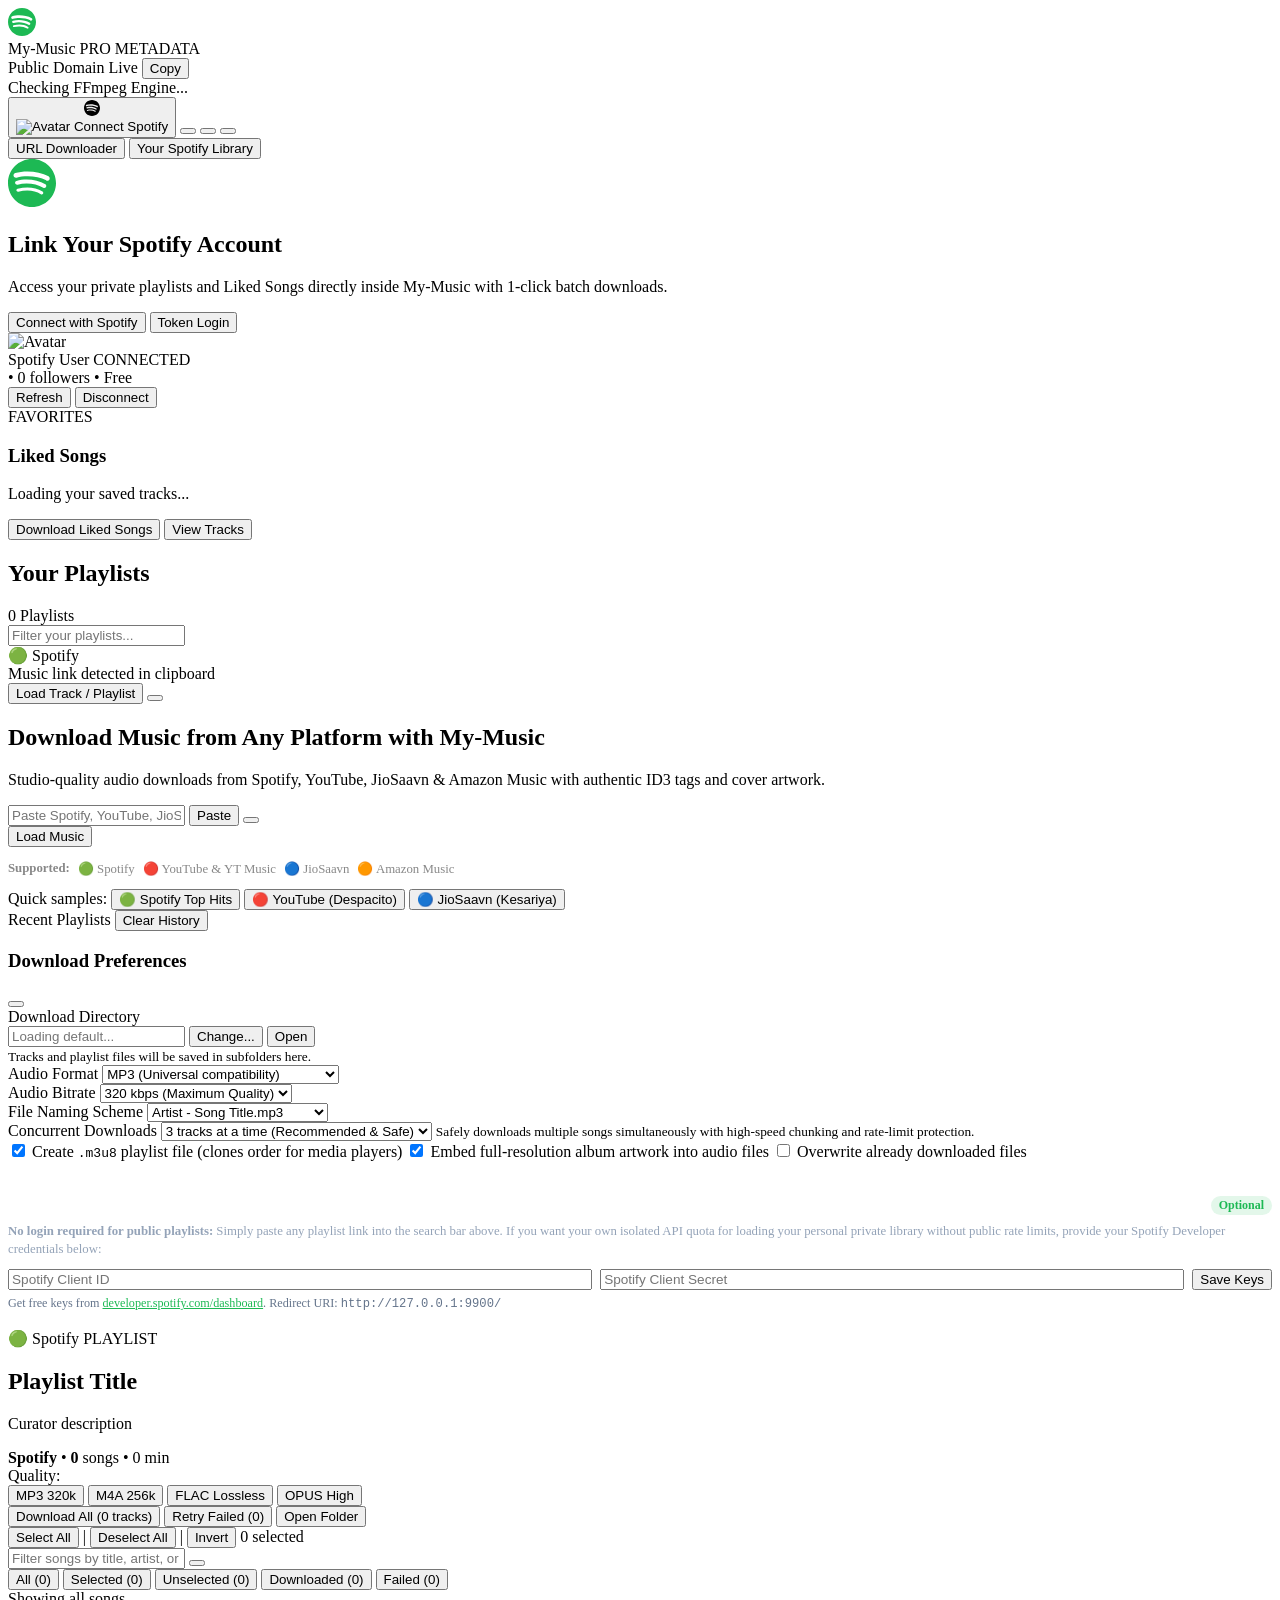
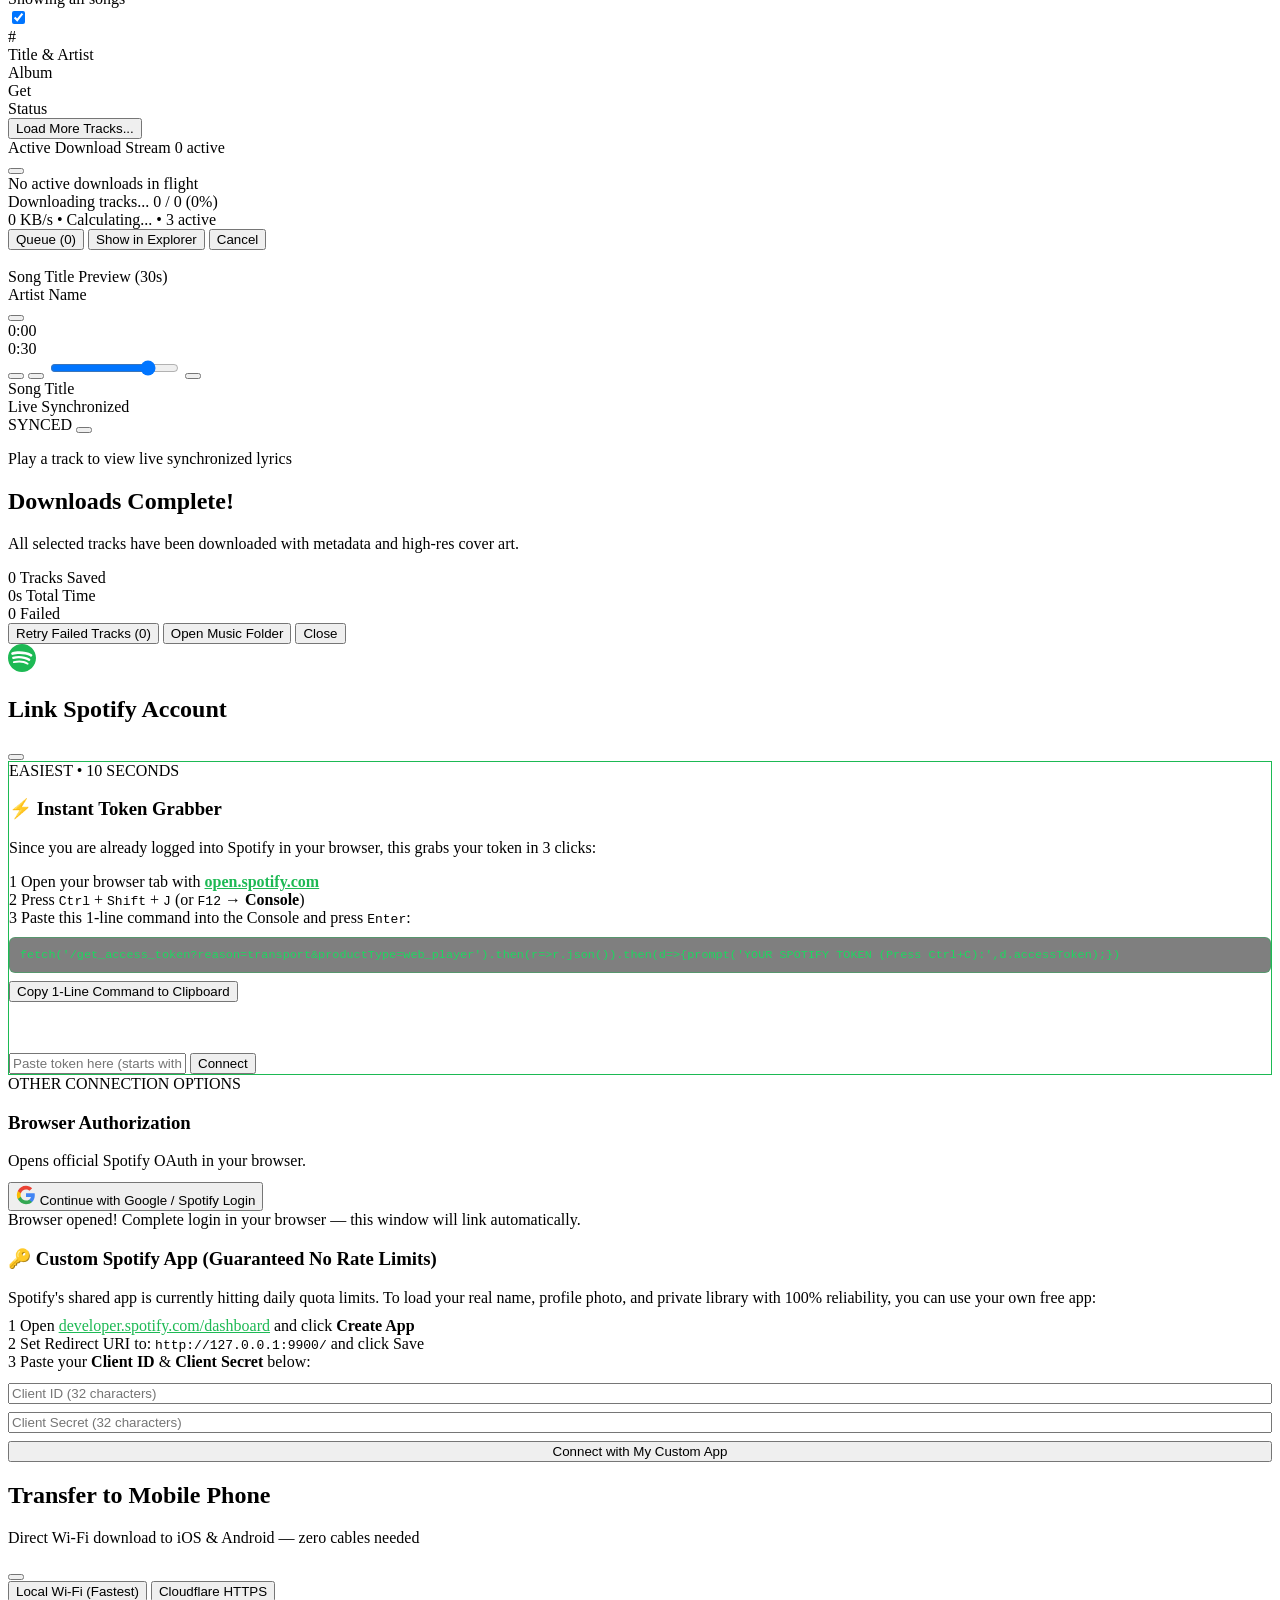
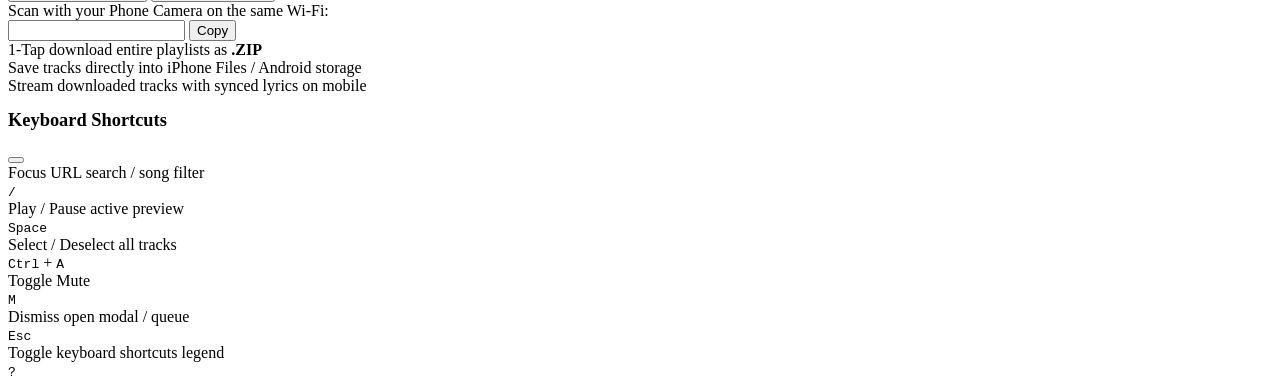
==== commit a6b0d160: "feat(ux): interactive column sorting, keyboard shortcuts legend modal, and mute hotkey" ====
--- a/frontend/index.html
+++ b/frontend/index.html
@@ -51,6 +51,9 @@
         <button id="btn-mobile-transfer" class="btn-icon" title="Transfer to Mobile via QR" aria-label="Transfer to Mobile">
           <i data-lucide="smartphone"></i>
         </button>
+        <button id="btn-shortcuts-toggle" class="btn-icon" title="Keyboard Shortcuts (?)" aria-label="Keyboard Shortcuts">
+          <i data-lucide="keyboard"></i>
+        </button>
         <button id="btn-settings-toggle" class="btn-icon" title="Preferences" aria-label="Preferences">
           <i data-lucide="settings"></i>
         </button>
@@ -155,7 +158,7 @@
             </div>
             <div class="library-search-box">
               <i data-lucide="search" class="lib-search-icon"></i>
-              <input type="text" id="library-filter-input" placeholder="Filter your playlists..." />
+              <input type="text" id="library-filter-input" aria-label="Filter your playlists" placeholder="Filter your playlists..." />
             </div>
           </div>
 
@@ -171,15 +174,15 @@
         <!-- Auto-Detected Clipboard Banner -->
         <div id="clipboard-banner" class="clipboard-banner card hidden">
           <div class="clipboard-banner-left">
-            <i data-lucide="sparkles" class="clipboard-icon"></i>
+            <span id="clipboard-platform-badge" class="platform-badge platform-badge-sm platform-badge-spotify">🟢 Spotify</span>
             <div class="clipboard-banner-text-col">
-              <span class="clipboard-title">Spotify link detected in clipboard</span>
+              <span class="clipboard-title">Music link detected in clipboard</span>
               <span id="clipboard-url-preview" class="clipboard-url"></span>
             </div>
           </div>
           <div class="clipboard-banner-actions">
             <button type="button" id="btn-clipboard-load" class="btn btn-primary btn-sm">
-              <i data-lucide="arrow-down-circle"></i> Load Playlist
+              <i data-lucide="arrow-down-circle"></i> Load Track / Playlist
             </button>
             <button type="button" id="btn-clipboard-dismiss" class="btn-icon btn-sm" title="Dismiss" aria-label="Dismiss notification">
               <i data-lucide="x"></i>
@@ -202,6 +205,7 @@
                 aria-label="Spotify, YouTube, JioSaavn, or Amazon Music link"
                 required
               />
+              <span id="detected-platform-badge" class="detected-platform-badge platform-badge platform-badge-sm hidden"></span>
               <button type="button" id="btn-paste-clipboard" class="btn-input-action" title="Paste Music URL from Clipboard">
                 <i data-lucide="clipboard"></i> Paste
               </button>
@@ -217,10 +221,10 @@
 
           <div class="supported-platforms-bar" style="display: flex; gap: 8px; flex-wrap: wrap; margin-top: 14px; align-items: center; font-size: 0.8rem; color: #888;">
             <span style="font-weight: 600;">Supported:</span>
-            <span class="platform-chip" style="background: rgba(29, 185, 84, 0.15); color: #1ed760; border: 1px solid rgba(29, 185, 84, 0.3); padding: 3px 10px; border-radius: 12px; font-weight: 500;">🟢 Spotify</span>
-            <span class="platform-chip" style="background: rgba(255, 0, 0, 0.15); color: #ff5555; border: 1px solid rgba(255, 0, 0, 0.3); padding: 3px 10px; border-radius: 12px; font-weight: 500;">🔴 YouTube & YT Music</span>
-            <span class="platform-chip" style="background: rgba(0, 168, 225, 0.15); color: #00b4f0; border: 1px solid rgba(0, 168, 225, 0.3); padding: 3px 10px; border-radius: 12px; font-weight: 500;">🔵 JioSaavn</span>
-            <span class="platform-chip" style="background: rgba(255, 153, 0, 0.15); color: #ffaa00; border: 1px solid rgba(255, 153, 0, 0.3); padding: 3px 10px; border-radius: 12px; font-weight: 500;">🟠 Amazon Music</span>
+            <span class="platform-badge platform-badge-sm platform-badge-spotify">🟢 Spotify</span>
+            <span class="platform-badge platform-badge-sm platform-badge-youtube">🔴 YouTube & YT Music</span>
+            <span class="platform-badge platform-badge-sm platform-badge-jiosaavn">🔵 JioSaavn</span>
+            <span class="platform-badge platform-badge-sm platform-badge-amazon">🟠 Amazon Music</span>
           </div>
 
           <div class="quick-examples" style="margin-top: 12px;">
@@ -308,17 +312,39 @@
 
         <div class="settings-toggles">
           <label class="checkbox-label">
-            <input type="checkbox" id="toggle-m3u8" checked>
+            <input type="checkbox" id="toggle-m3u8" aria-label="Generate smart m3u8 playlist file" checked>
             <span>Create <code>.m3u8</code> playlist file (clones order for media players)</span>
           </label>
           <label class="checkbox-label">
-            <input type="checkbox" id="toggle-artwork" checked>
+            <input type="checkbox" id="toggle-artwork" aria-label="Embed album artwork in audio file" checked>
             <span>Embed full-resolution album artwork into audio files</span>
           </label>
           <label class="checkbox-label">
-            <input type="checkbox" id="toggle-overwrite">
+            <input type="checkbox" id="toggle-overwrite" aria-label="Overwrite already downloaded files">
             <span>Overwrite already downloaded files</span>
           </label>
+        </div>
+        <!-- Spotify Developer API Credentials (Optional - Bypasses Rate Limits) -->
+        <div class="settings-credentials-section" style="margin-top: 18px; padding-top: 16px; border-top: 1px solid rgba(255, 255, 255, 0.08);">
+          <div style="display: flex; align-items: center; justify-content: space-between; margin-bottom: 8px;">
+            <label style="font-weight: 600; font-size: 0.92rem; color: #fff; display: flex; align-items: center; gap: 6px;">
+              <i data-lucide="key" style="width: 16px; height: 16px; color: #1db954;"></i> Custom Spotify Developer Credentials
+            </label>
+            <span style="font-size: 0.75rem; color: #1db954; background: rgba(29, 185, 84, 0.12); padding: 2px 8px; border-radius: 12px; font-weight: 600;">Optional</span>
+          </div>
+          <p style="font-size: 0.8rem; color: #94a3b8; margin: 0 0 10px; line-height: 1.4;">
+            <strong>No login required for public playlists:</strong> Simply paste any playlist link into the search bar above. If you want your own isolated API quota for loading your personal private library without public rate limits, provide your Spotify Developer credentials below:
+          </p>
+          <div style="display: grid; grid-template-columns: 1fr 1fr auto; gap: 8px; align-items: center;">
+            <input type="text" id="setting-spotify-client-id" aria-label="Spotify Client ID" placeholder="Spotify Client ID" autocomplete="off" style="font-size: 0.85rem;" />
+            <input type="password" id="setting-spotify-client-secret" aria-label="Spotify Client Secret" placeholder="Spotify Client Secret" autocomplete="off" style="font-size: 0.85rem;" />
+            <button type="button" id="btn-save-spotify-creds" class="btn btn-secondary btn-sm" style="white-space: nowrap;">
+              <i data-lucide="check"></i> Save Keys
+            </button>
+          </div>
+          <small style="display: block; margin-top: 6px; color: #64748b; font-size: 0.76rem;">
+            Get free keys from <a href="https://developer.spotify.com/dashboard" target="_blank" style="color: #1db954; text-decoration: underline;">developer.spotify.com/dashboard</a>. Redirect URI: <code>http://127.0.0.1:9900/</code>
+          </small>
         </div>
       </section>
 
@@ -355,7 +381,10 @@
           </div>
           
           <div class="playlist-info">
-            <span id="pl-type" class="pl-type-badge">PLAYLIST</span>
+            <div class="playlist-badges-row">
+              <span id="pl-platform-badge" class="platform-badge platform-badge-sm platform-badge-spotify">🟢 Spotify</span>
+              <span id="pl-type" class="pl-type-badge">PLAYLIST</span>
+            </div>
             <h2 id="pl-title" class="pl-title">Playlist Title</h2>
             <p id="pl-desc" class="pl-desc">Curator description</p>
             
@@ -438,9 +467,15 @@
               <input type="checkbox" id="check-all" checked title="Toggle all" aria-label="Select or deselect all tracks" />
             </div>
             <div class="col-num">#</div>
-            <div class="col-title">Title & Artist</div>
-            <div class="col-album">Album</div>
-            <div class="col-dur"><i data-lucide="clock"></i></div>
+            <div class="col-title sortable" id="th-sort-title" title="Click to sort by Title">
+              Title & Artist <i data-lucide="arrow-up-down" class="sort-icon"></i>
+            </div>
+            <div class="col-album sortable" id="th-sort-album" title="Click to sort by Album">
+              Album <i data-lucide="arrow-up-down" class="sort-icon"></i>
+            </div>
+            <div class="col-dur sortable" id="th-sort-dur" title="Click to sort by Duration">
+              <i data-lucide="clock"></i> <i data-lucide="arrow-up-down" class="sort-icon"></i>
+            </div>
             <div class="col-actions">Get</div>
             <div class="col-status">Status</div>
           </div>
@@ -658,7 +693,7 @@
                 Paste the copied token here:
               </label>
               <div class="manual-token-input-row">
-                <input type="password" id="input-manual-token" placeholder="Paste token here (starts with BQC... or BQA...)" autocomplete="off" />
+                <input type="password" id="input-manual-token" aria-label="Manual Spotify access token" placeholder="Paste token here (starts with BQC... or BQA...)" autocomplete="off" />
                 <button type="button" id="btn-submit-manual-token" class="btn btn-success">
                   Connect
                 </button>
@@ -713,8 +748,8 @@
               </div>
             </div>
             <div style="display: flex; flex-direction: column; gap: 8px; margin-top: 12px;">
-              <input type="text" id="input-custom-client-id" placeholder="Client ID (32 characters)" autocomplete="off" />
-              <input type="password" id="input-custom-client-secret" placeholder="Client Secret (32 characters)" autocomplete="off" />
+              <input type="text" id="input-custom-client-id" aria-label="Custom Spotify Client ID" placeholder="Client ID (32 characters)" autocomplete="off" />
+              <input type="password" id="input-custom-client-secret" aria-label="Custom Spotify Client Secret" placeholder="Client Secret (32 characters)" autocomplete="off" />
               <button type="button" id="btn-custom-client-login" class="btn btn-spotify btn-block">
                 <span>Connect with My Custom App</span>
               </button>
@@ -757,7 +792,7 @@
             <div class="qr-link-info">
               <span class="qr-instructions">Scan with your Phone Camera on the same Wi-Fi:</span>
               <div class="qr-url-row">
-                <input type="text" id="mobile-transfer-url" readonly class="qr-url-input" />
+                <input type="text" id="mobile-transfer-url" aria-label="Mobile transfer direct URL" readonly class="qr-url-input" />
                 <button type="button" id="btn-copy-mobile-url" class="btn btn-secondary btn-sm" title="Copy URL">
                   <i data-lucide="copy"></i> Copy
                 </button>
@@ -783,6 +818,45 @@
       </div>
     </div>
 
+    <!-- Keyboard Shortcuts Modal -->
+    <div id="shortcuts-modal" class="modal-overlay hidden" role="dialog" aria-modal="true" aria-labelledby="shortcuts-modal-title">
+      <div class="modal-card shortcuts-modal-card card">
+        <div class="modal-header">
+          <div class="auth-modal-title-row">
+            <i data-lucide="keyboard" style="width: 22px; height: 22px; color: var(--gold-imperial);"></i>
+            <h2 id="shortcuts-modal-title" class="modal-title" style="font-size: 1.15rem;">Keyboard Shortcuts</h2>
+          </div>
+          <button type="button" id="btn-close-shortcuts-modal" class="btn-icon" title="Close" aria-label="Close modal"><i data-lucide="x"></i></button>
+        </div>
+        <div class="shortcuts-list">
+          <div class="shortcut-row">
+            <span class="shortcut-desc">Focus URL search / song filter</span>
+            <div class="shortcut-keys"><kbd>/</kbd></div>
+          </div>
+          <div class="shortcut-row">
+            <span class="shortcut-desc">Play / Pause active preview</span>
+            <div class="shortcut-keys"><kbd>Space</kbd></div>
+          </div>
+          <div class="shortcut-row">
+            <span class="shortcut-desc">Select / Deselect all tracks</span>
+            <div class="shortcut-keys"><kbd>Ctrl</kbd> + <kbd>A</kbd></div>
+          </div>
+          <div class="shortcut-row">
+            <span class="shortcut-desc">Toggle Mute</span>
+            <div class="shortcut-keys"><kbd>M</kbd></div>
+          </div>
+          <div class="shortcut-row">
+            <span class="shortcut-desc">Dismiss open modal / queue</span>
+            <div class="shortcut-keys"><kbd>Esc</kbd></div>
+          </div>
+          <div class="shortcut-row">
+            <span class="shortcut-desc">Toggle keyboard shortcuts legend</span>
+            <div class="shortcut-keys"><kbd>?</kbd></div>
+          </div>
+        </div>
+      </div>
+    </div>
+
     <!-- Toast Notification Container -->
     <div id="toast-container" class="toast-container"></div>
 
